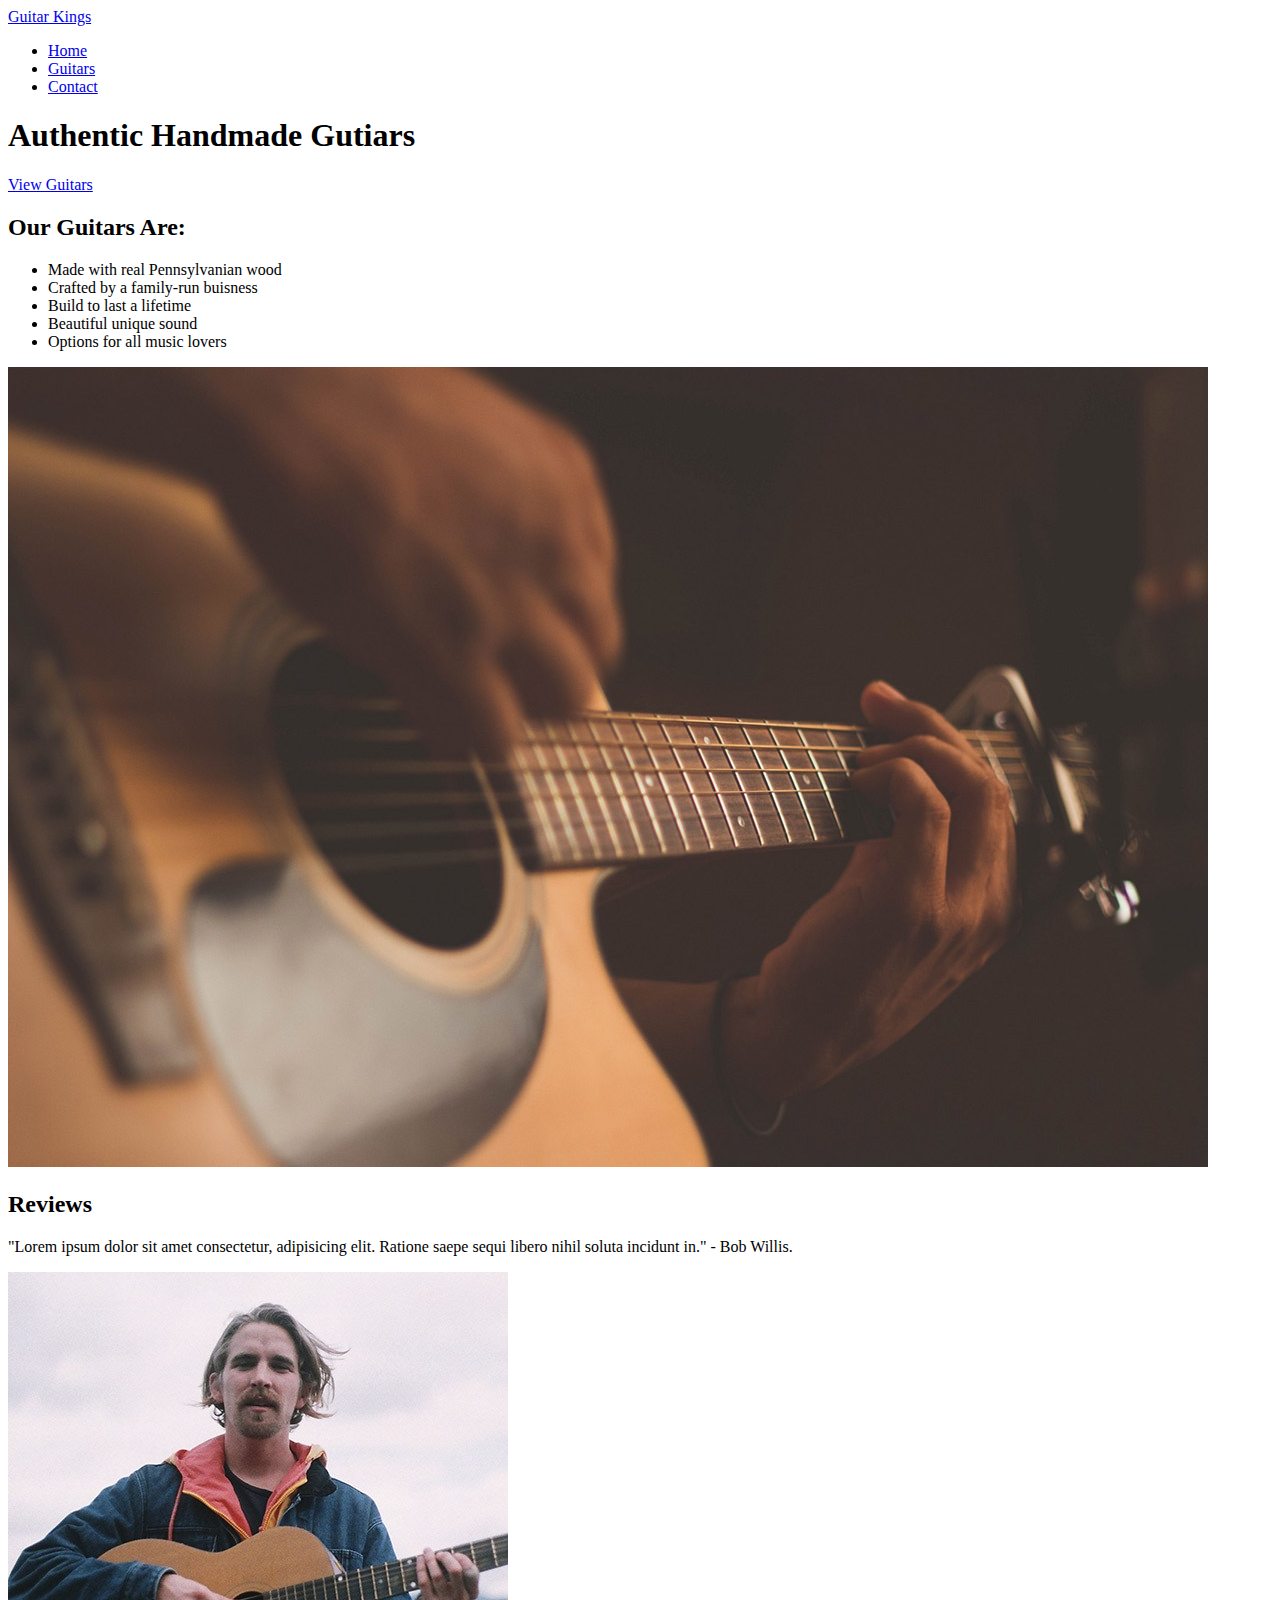
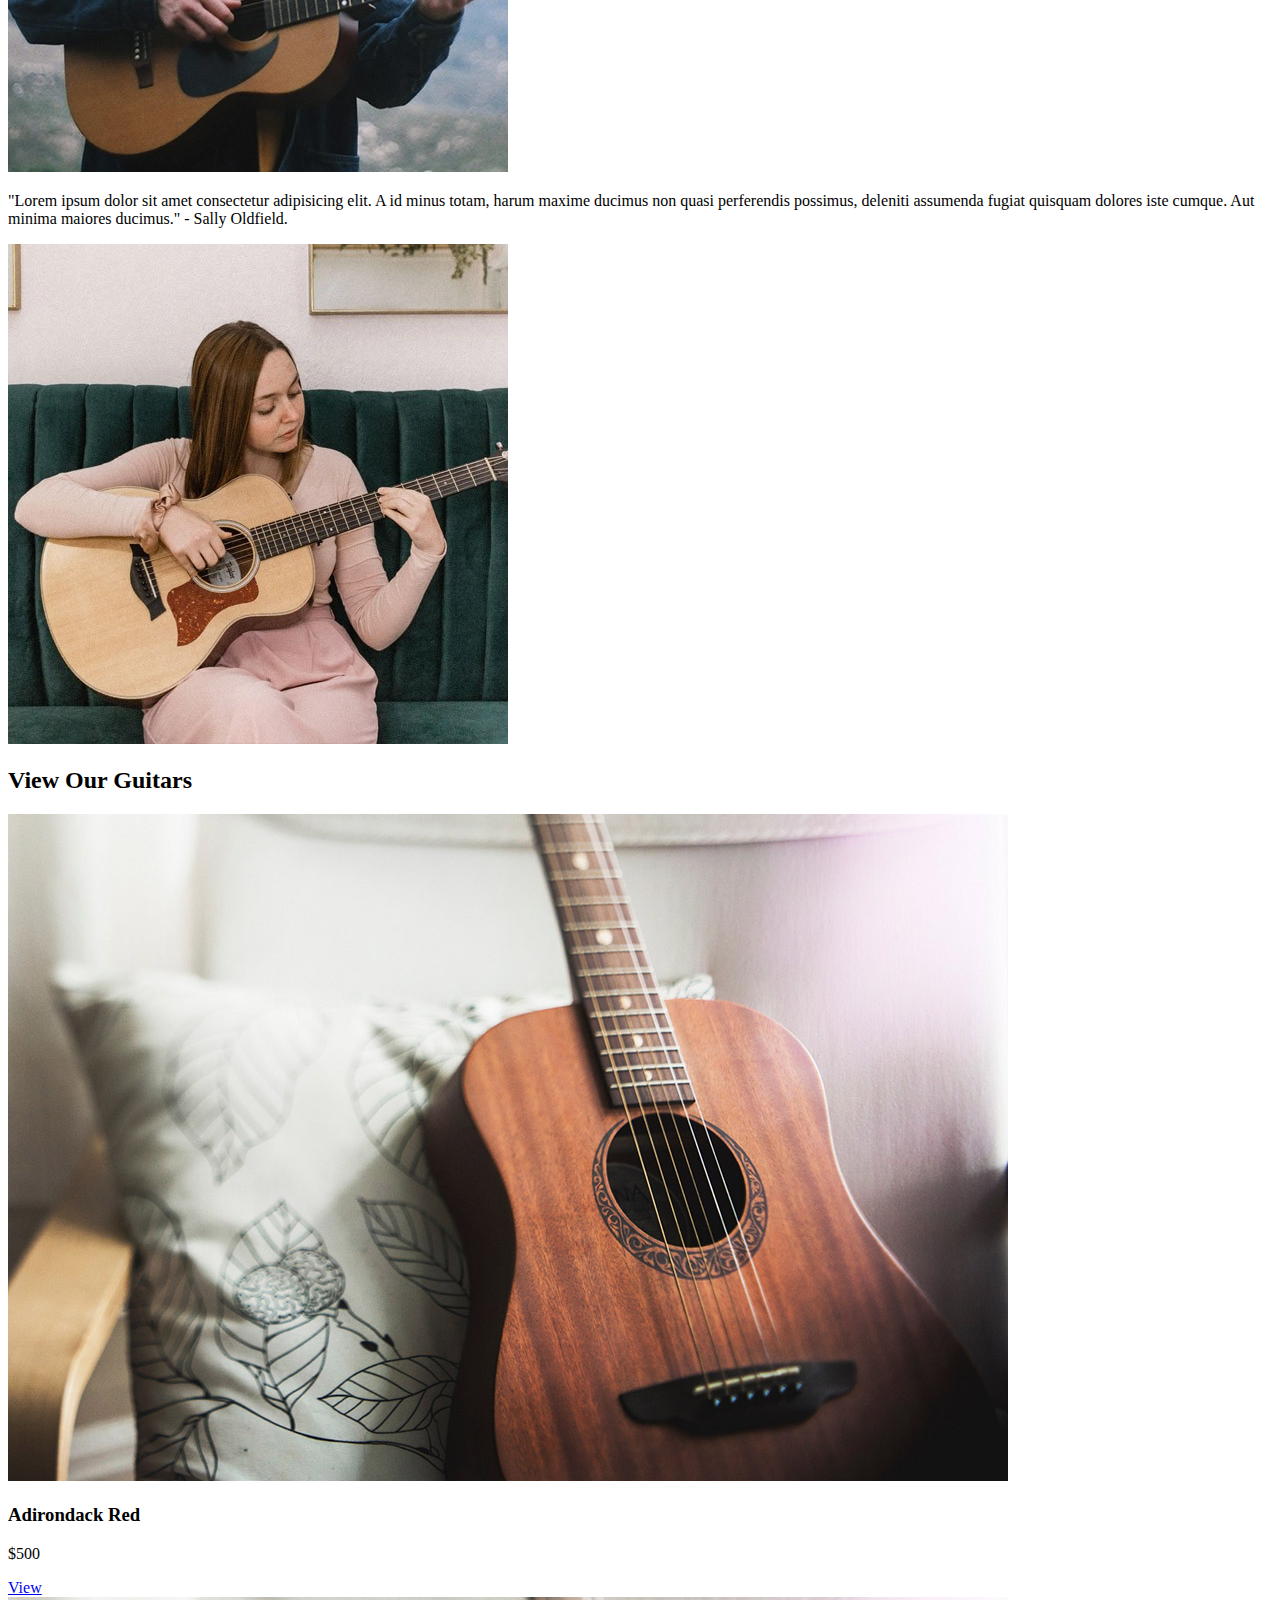
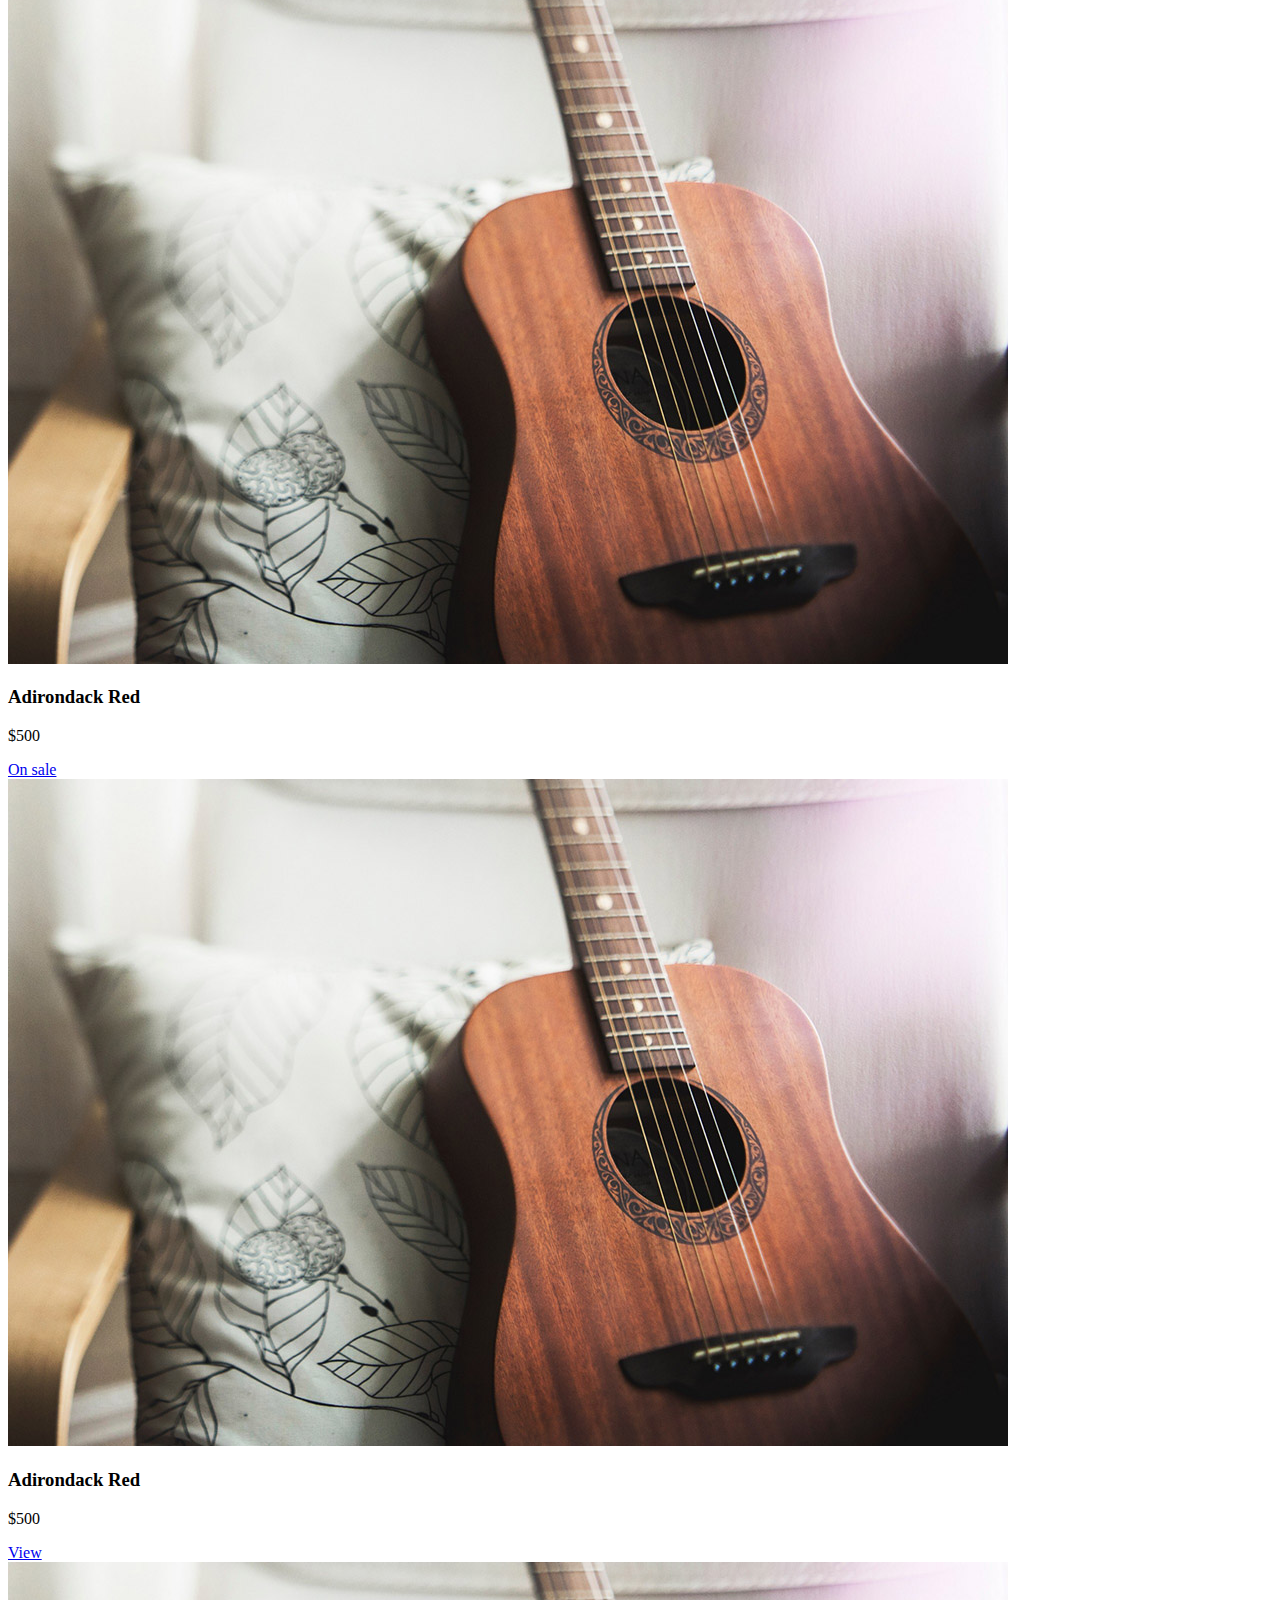
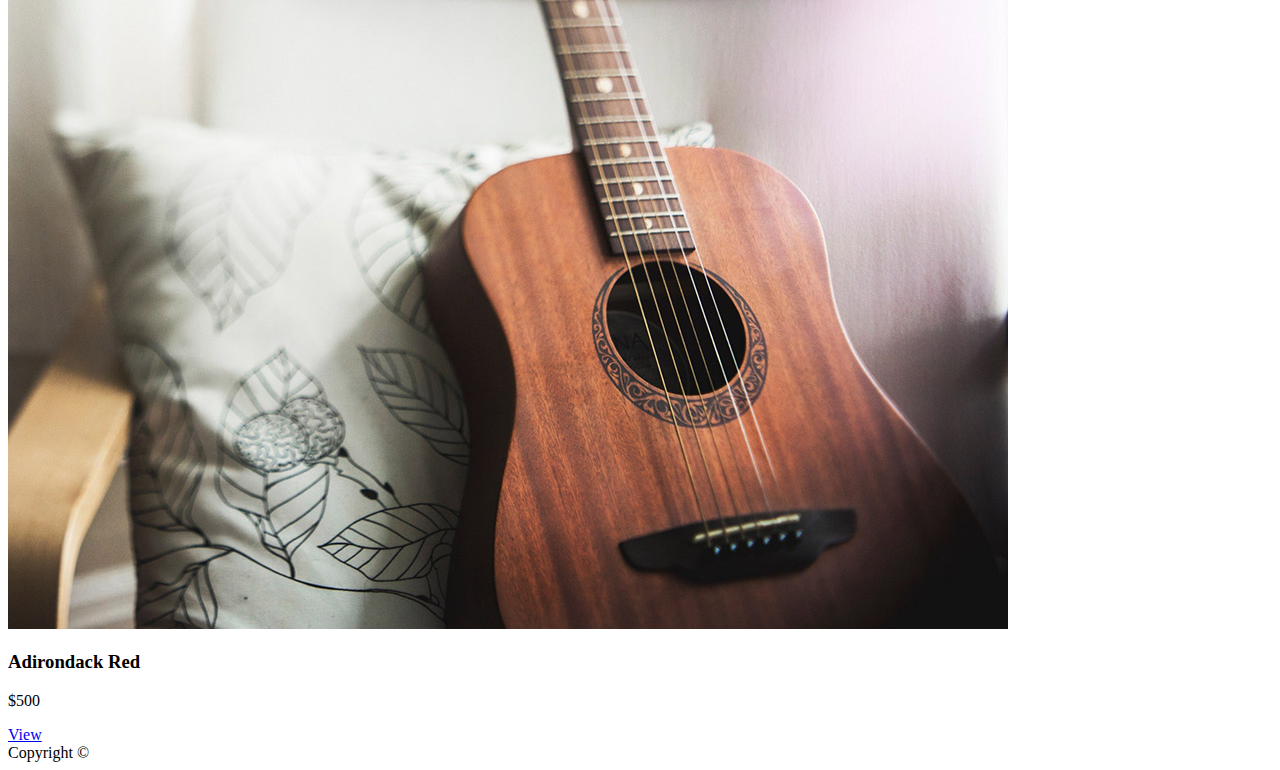
==== index.html @ 395c8d75 "html + images + pages" ====
<!DOCTYPE html>
<html lang="en">
<head>
    <title>Guitar Kings - Home</title>
    <meta charset="UTF-8" />
    <meta name="description" content="This is a page showcasing authentic guitars">
    <meta name="viewport" content="width=device-width, initial-scale=1.0">
    <link href="styles.css" rel="stylesheet">
</head>
<body>
    <header>
        <a href="index.html">Guitar Kings</a>
        <nav>
            <ul>
                <li><a href="index.html">Home</a></li>
                <li><a href="guitars.html">Guitars</a></li>
                <li><a href="contact.html">Contact</a></li>
            </ul>
        </nav> 
        <section>
            <h1>Authentic Handmade Gutiars</h1>
            <a href="guitars.html">View Guitars</a>
        </section>
    </header>
    <main>
        <section>
            <div>
                <h2>Our Guitars Are:</h2>
                <ul>
                    <li>Made with real Pennsylvanian wood</li>
                    <li>Crafted by a family-run buisness</li>
                    <li>Build to last a lifetime</li>
                    <li>Beautiful unique sound</li>
                    <li>Options for all music lovers</li>
                </ul>
            </div>
            <img src="images/home-info.jpg" alt="Hand strumming guitar">
        </section>
        <section>
            <h2>Reviews</h2>
            <div>
                <p>"Lorem ipsum dolor sit amet consectetur, adipisicing elit. Ratione saepe sequi libero nihil soluta incidunt in." - Bob Willis.</p>
                <img src="images/review-bio.jpg" alt="Profile picture of Bob Willis"/>
            </div>
            <div>
                <p>"Lorem ipsum dolor sit amet consectetur adipisicing elit. A id minus totam, harum maxime ducimus non quasi perferendis possimus, deleniti assumenda fugiat quisquam dolores iste cumque. Aut minima maiores ducimus." - Sally Oldfield.</p>
                <img src="images/review-bio2.jpg" alt="Profile picture of Sally Oldfield"/>
            </div>
        </section>
        <section>
            <h2>View Our Guitars</h2>
            <div>
                <img src="images/product.jpg" alt="Adriondack Red" />
                <h3>Adirondack Red</h3>
                <p>$500</p>
                <a href="products/adirondack-red.html">View</a>
            </div>
            <div>
                <img src="images/product.jpg" alt="Adriondack Red" />
                <h3>Adirondack Red</h3>
                <p>$500</p>
                <a href="products/adirondack-red.html">On sale</a>
            </div>
            <div>
                <img src="images/product.jpg" alt="Adriondack Red" />
                <h3>Adirondack Red</h3>
                <p>$500</p>
                <a href="products/adirondack-red.html">View</a>
            </div>
            <div>
                <img src="images/product.jpg" alt="Adriondack Red" />
                <h3>Adirondack Red</h3>
                <p>$500</p>
                <a href="products/adirondack-red.html">View</a>
            </div>
        </section>
    </main>
    <footer>Copyright &copy;</footer>
</body>
</html>
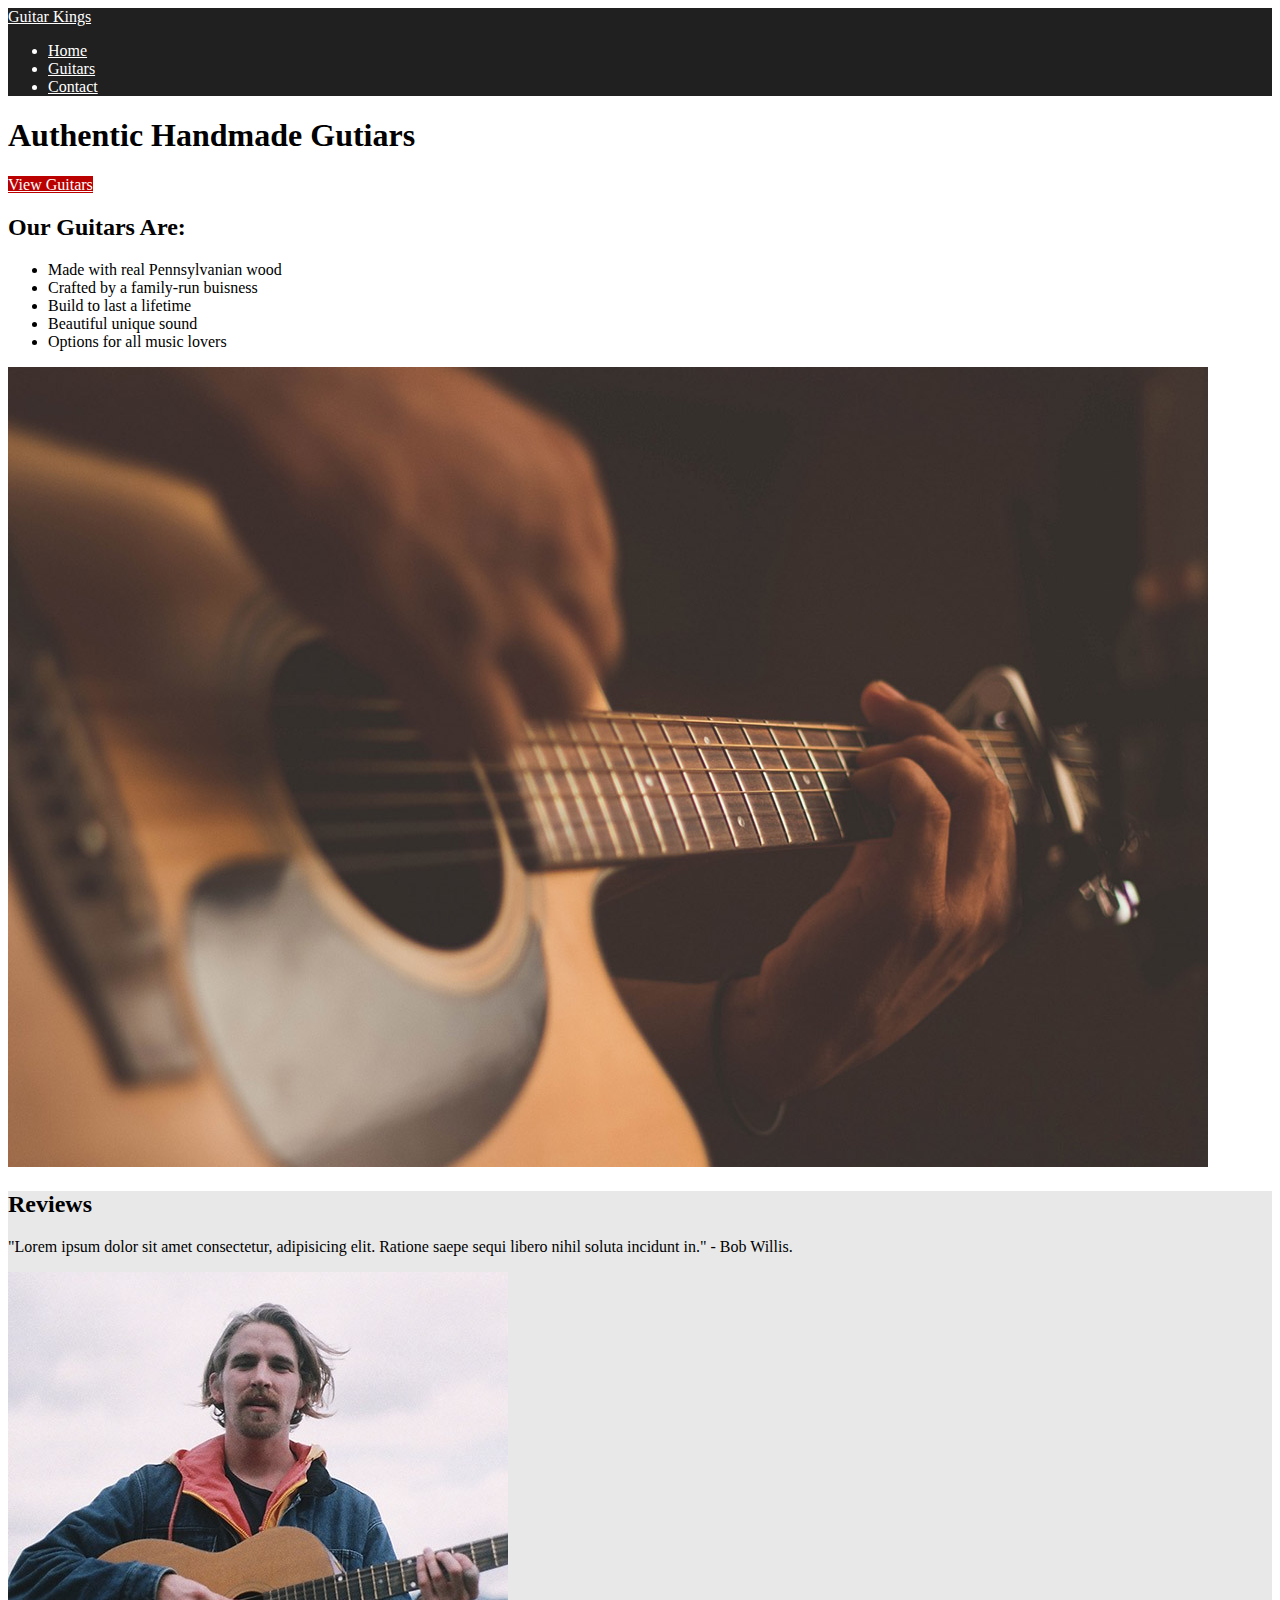
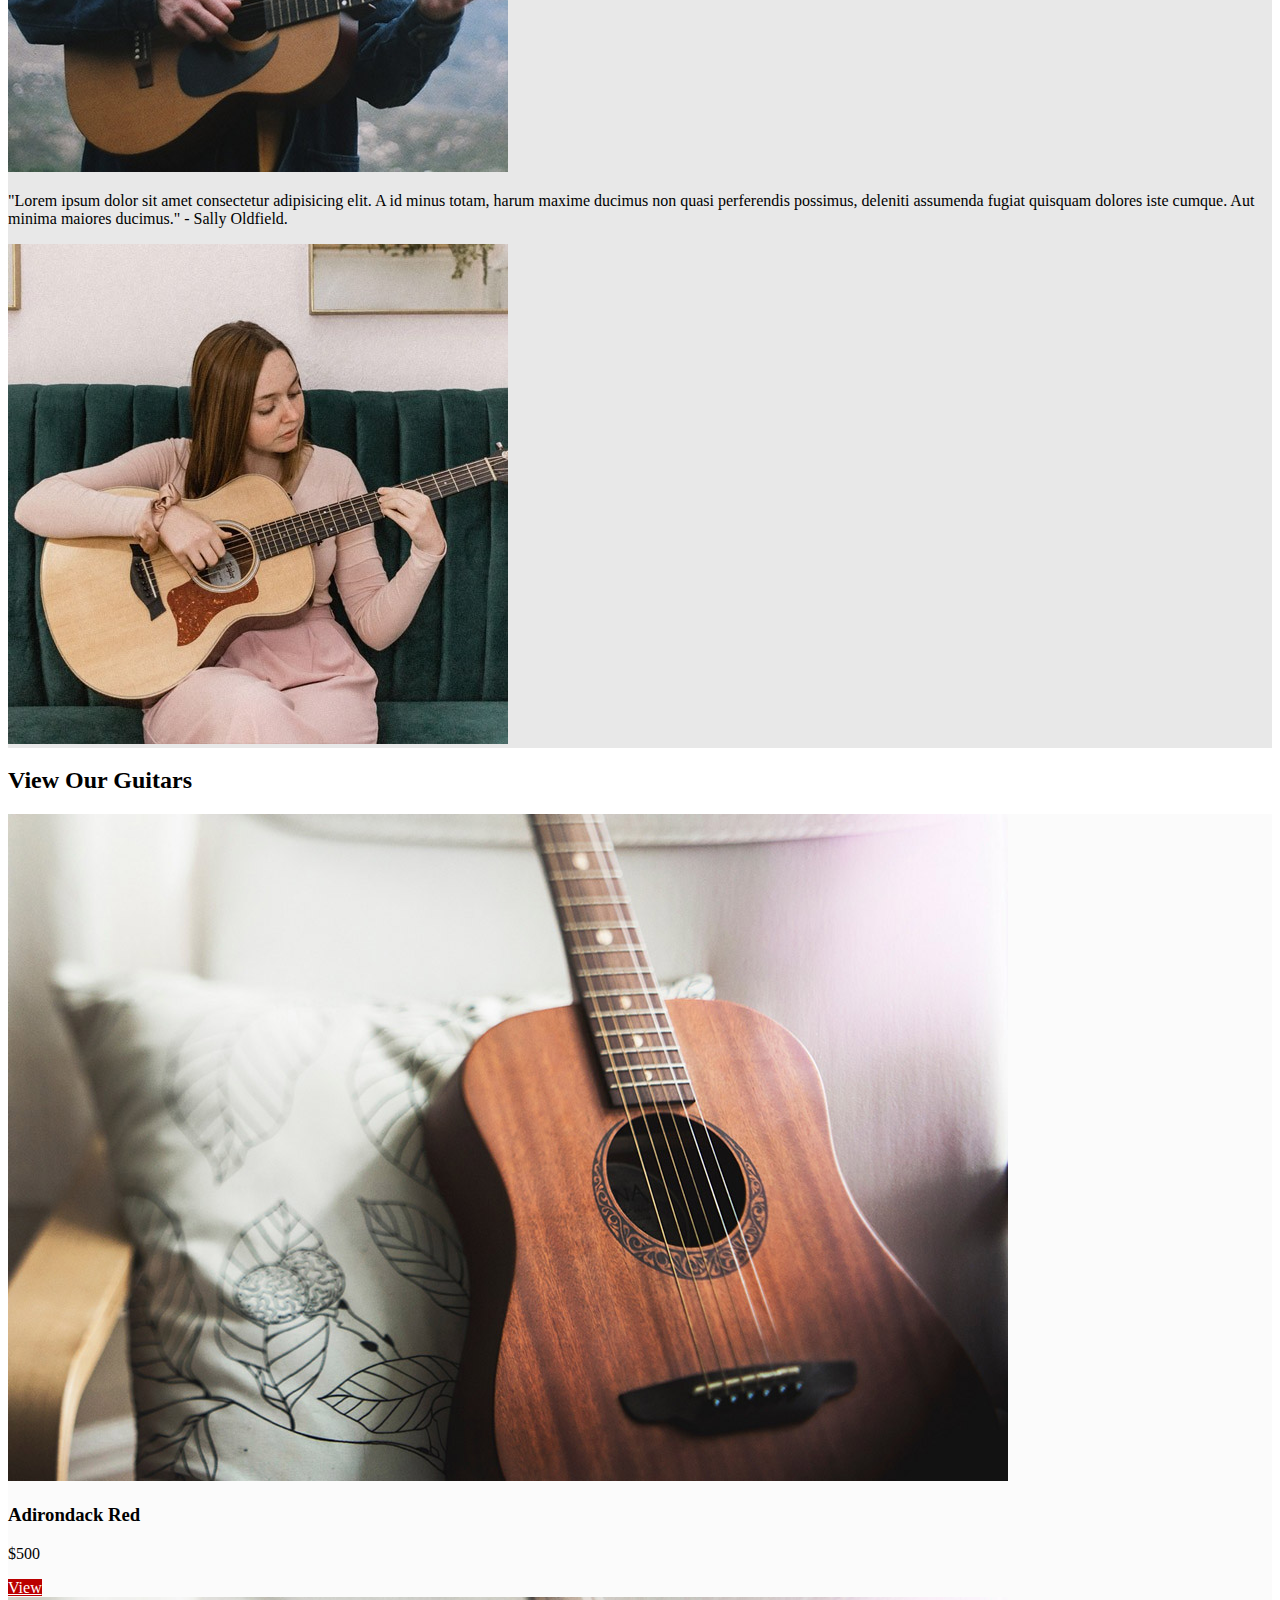
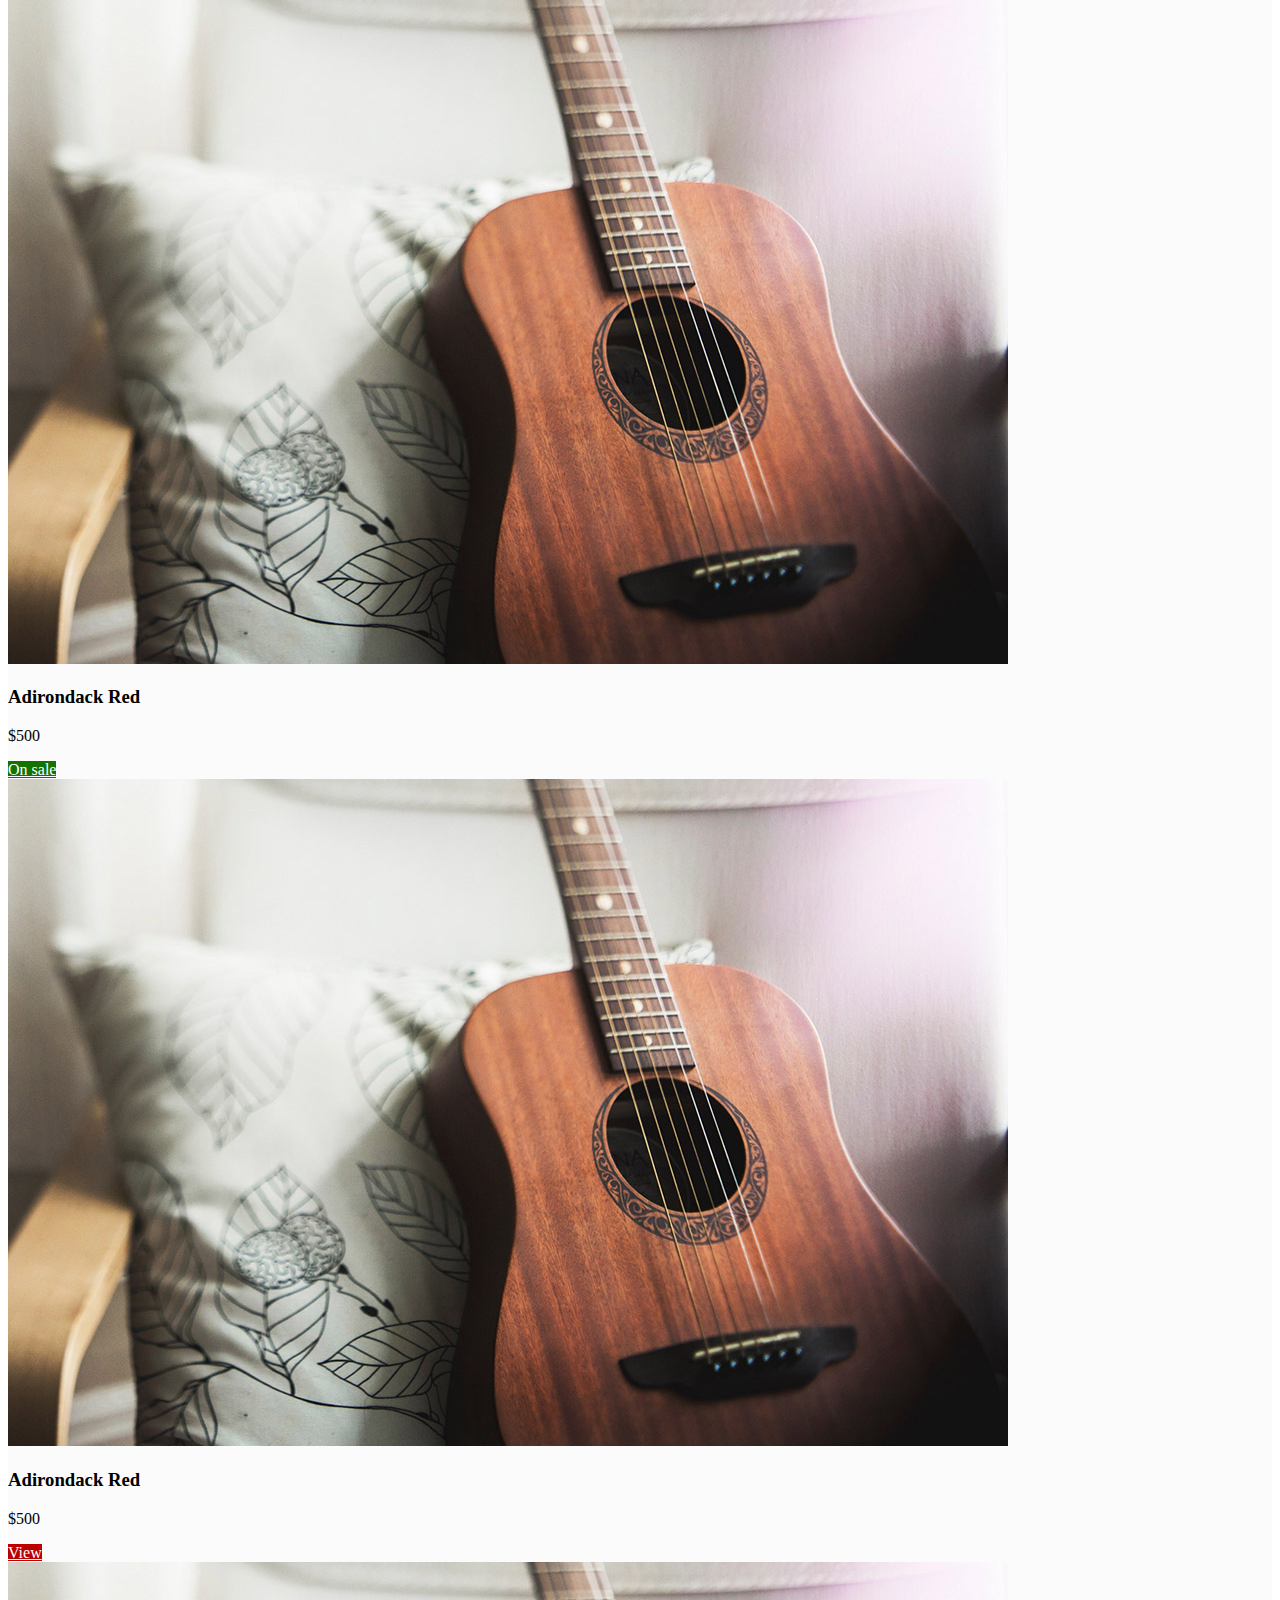
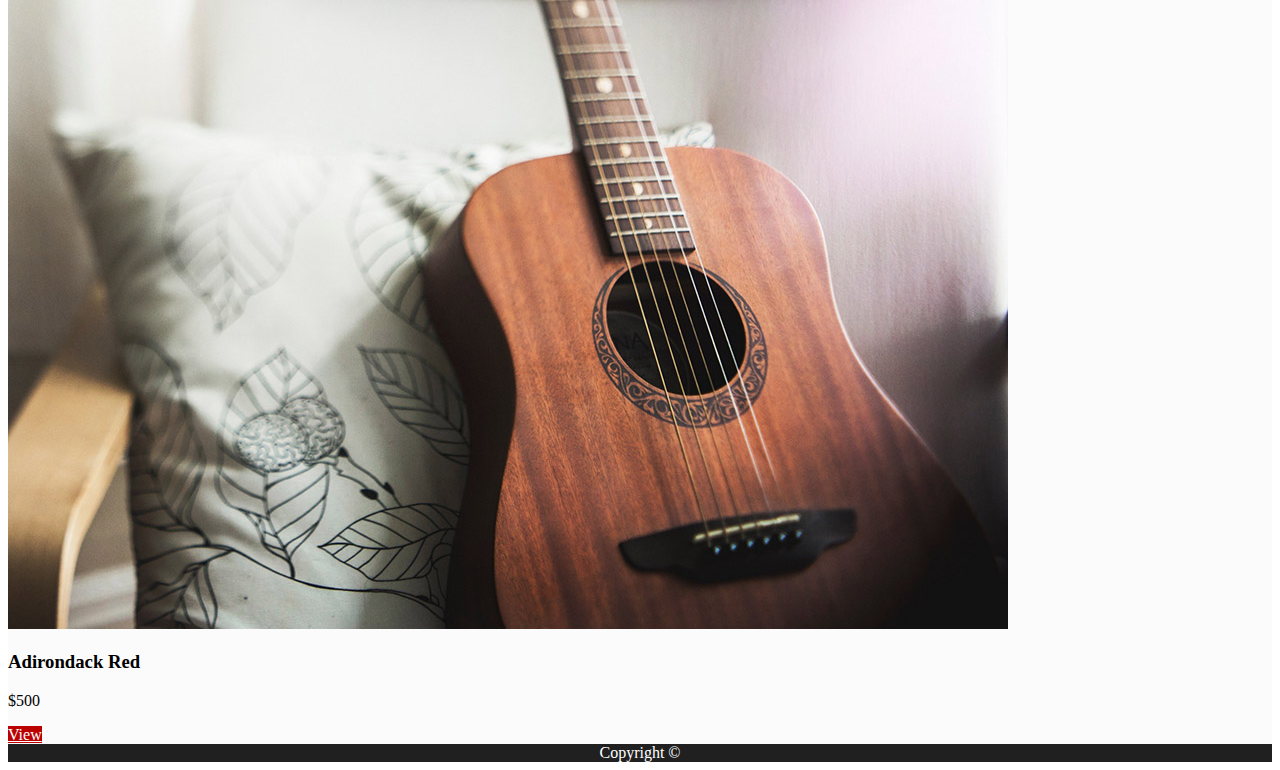
==== commit 35af4242: "css + hmtl update" ====
--- a/index.html
+++ b/index.html
@@ -5,7 +5,7 @@
     <meta charset="UTF-8" />
     <meta name="description" content="This is a page showcasing authentic guitars">
     <meta name="viewport" content="width=device-width, initial-scale=1.0">
-    <link href="styles.css" rel="stylesheet">
+    <link href="css/styles.css" rel="stylesheet">
 </head>
 <body>
     <header>
@@ -17,12 +17,13 @@
                 <li><a href="contact.html">Contact</a></li>
             </ul>
         </nav> 
+        
+    </header>
+    <main>
         <section>
             <h1>Authentic Handmade Gutiars</h1>
-            <a href="guitars.html">View Guitars</a>
+            <a href="guitars.html" class="cta">View Guitars</a>
         </section>
-    </header>
-    <main>
         <section>
             <div>
                 <h2>Our Guitars Are:</h2>
@@ -36,7 +37,7 @@
             </div>
             <img src="images/home-info.jpg" alt="Hand strumming guitar">
         </section>
-        <section>
+        <section class="reviews">
             <h2>Reviews</h2>
             <div>
                 <p>"Lorem ipsum dolor sit amet consectetur, adipisicing elit. Ratione saepe sequi libero nihil soluta incidunt in." - Bob Willis.</p>
@@ -47,31 +48,31 @@
                 <img src="images/review-bio2.jpg" alt="Profile picture of Sally Oldfield"/>
             </div>
         </section>
-        <section>
+        <section class="featured">
             <h2>View Our Guitars</h2>
-            <div>
+            <div class="featured--products">
                 <img src="images/product.jpg" alt="Adriondack Red" />
                 <h3>Adirondack Red</h3>
                 <p>$500</p>
-                <a href="products/adirondack-red.html">View</a>
+                <a href="products/adirondack-red.html" class="cta">View</a>
             </div>
-            <div>
+            <div class="featured--products">
                 <img src="images/product.jpg" alt="Adriondack Red" />
                 <h3>Adirondack Red</h3>
                 <p>$500</p>
-                <a href="products/adirondack-red.html">On sale</a>
+                <a href="products/adirondack-red.html" class="cta cta-sale">On sale</a>
             </div>
-            <div>
+            <div class="featured--products">
                 <img src="images/product.jpg" alt="Adriondack Red" />
                 <h3>Adirondack Red</h3>
                 <p>$500</p>
-                <a href="products/adirondack-red.html">View</a>
+                <a href="products/adirondack-red.html" class="cta">View</a>
             </div>
-            <div>
+            <div class="featured--products">
                 <img src="images/product.jpg" alt="Adriondack Red" />
                 <h3>Adirondack Red</h3>
                 <p>$500</p>
-                <a href="products/adirondack-red.html">View</a>
+                <a href="products/adirondack-red.html" class="cta">View</a>
             </div>
         </section>
     </main>
--- a/css/styles.css
+++ b/css/styles.css
@@ -0,0 +1,30 @@
+header,
+footer {
+  background-color: #202020;
+  color: #fff;
+}
+
+header a {
+  color: #ffffff;
+}
+
+.cta {
+  background-color: #bb0000;
+  color: #ffffff;
+}
+
+.reviews {
+  background-color: #e8e8e8;
+}
+
+.featured--products {
+  background-color: #fbfbfb;
+}
+
+.cta-sale {
+  background-color: #127300;
+}
+
+footer {
+  text-align: center;
+}
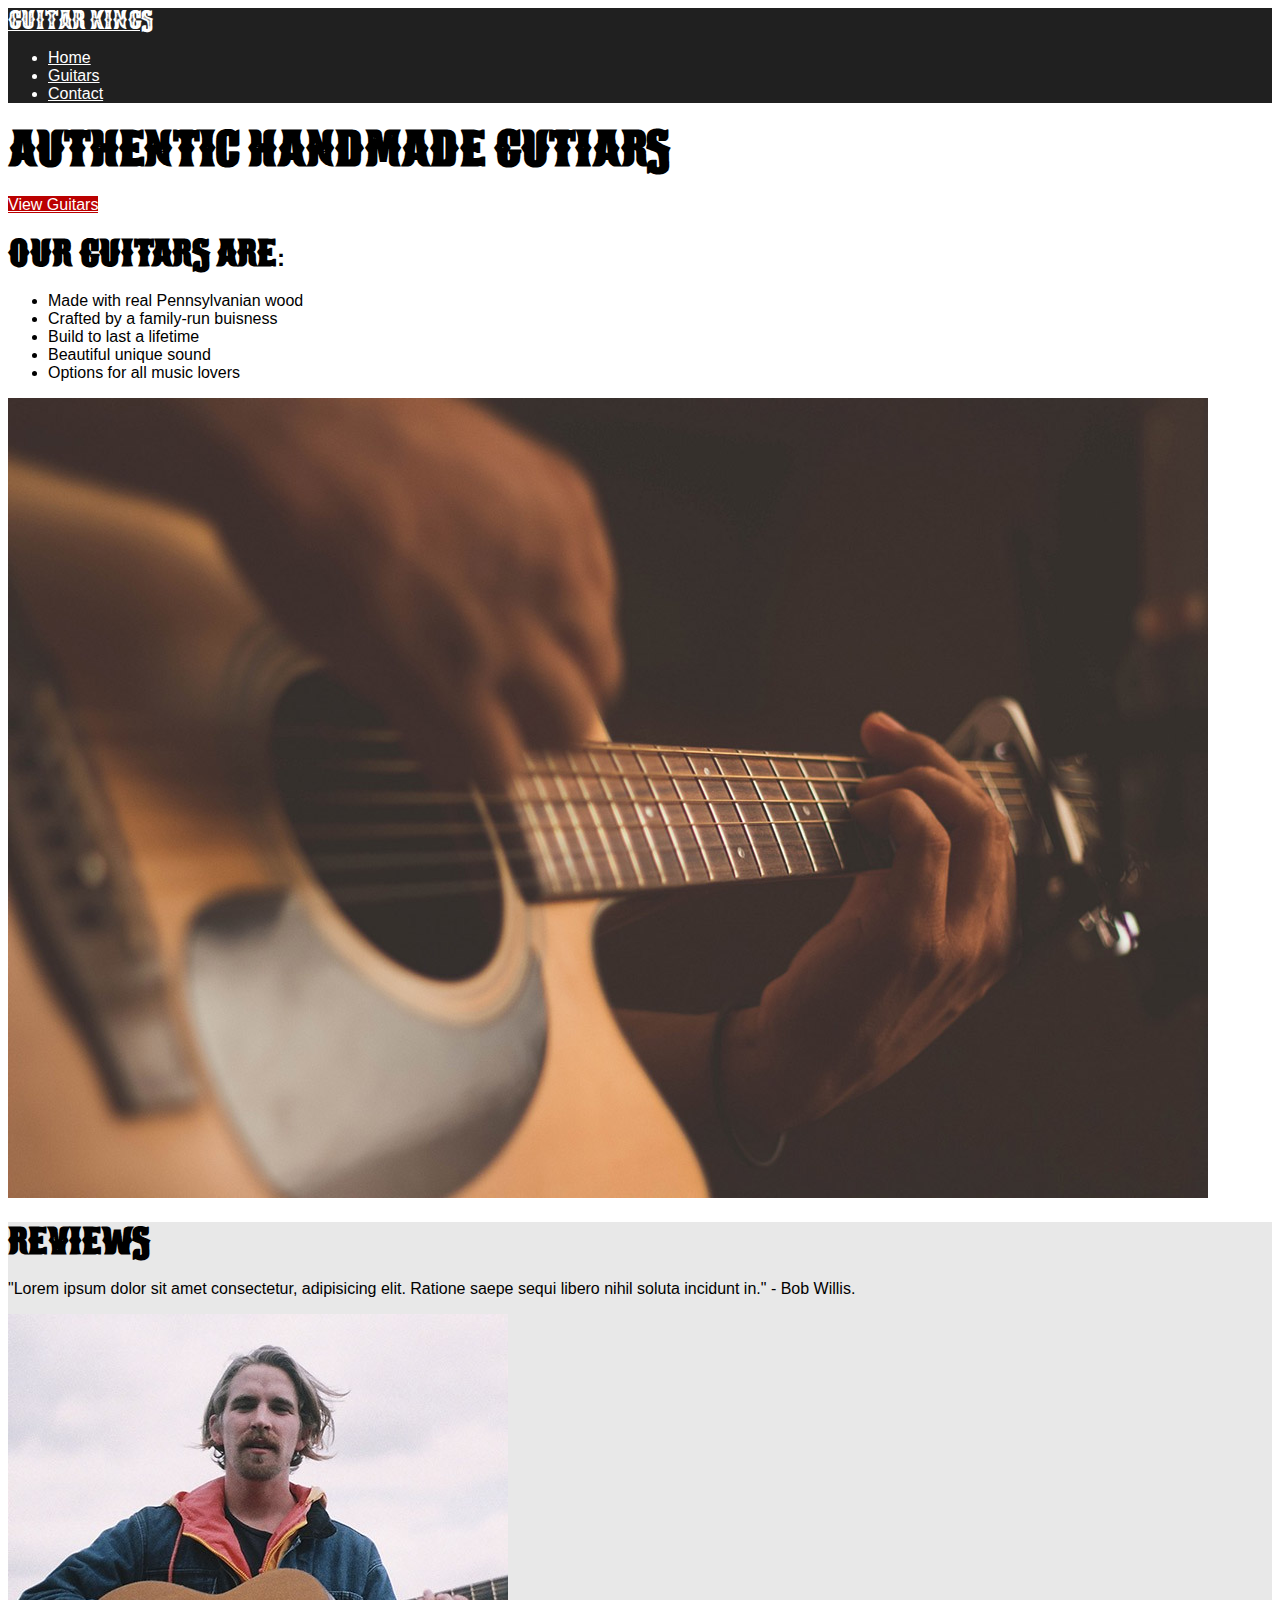
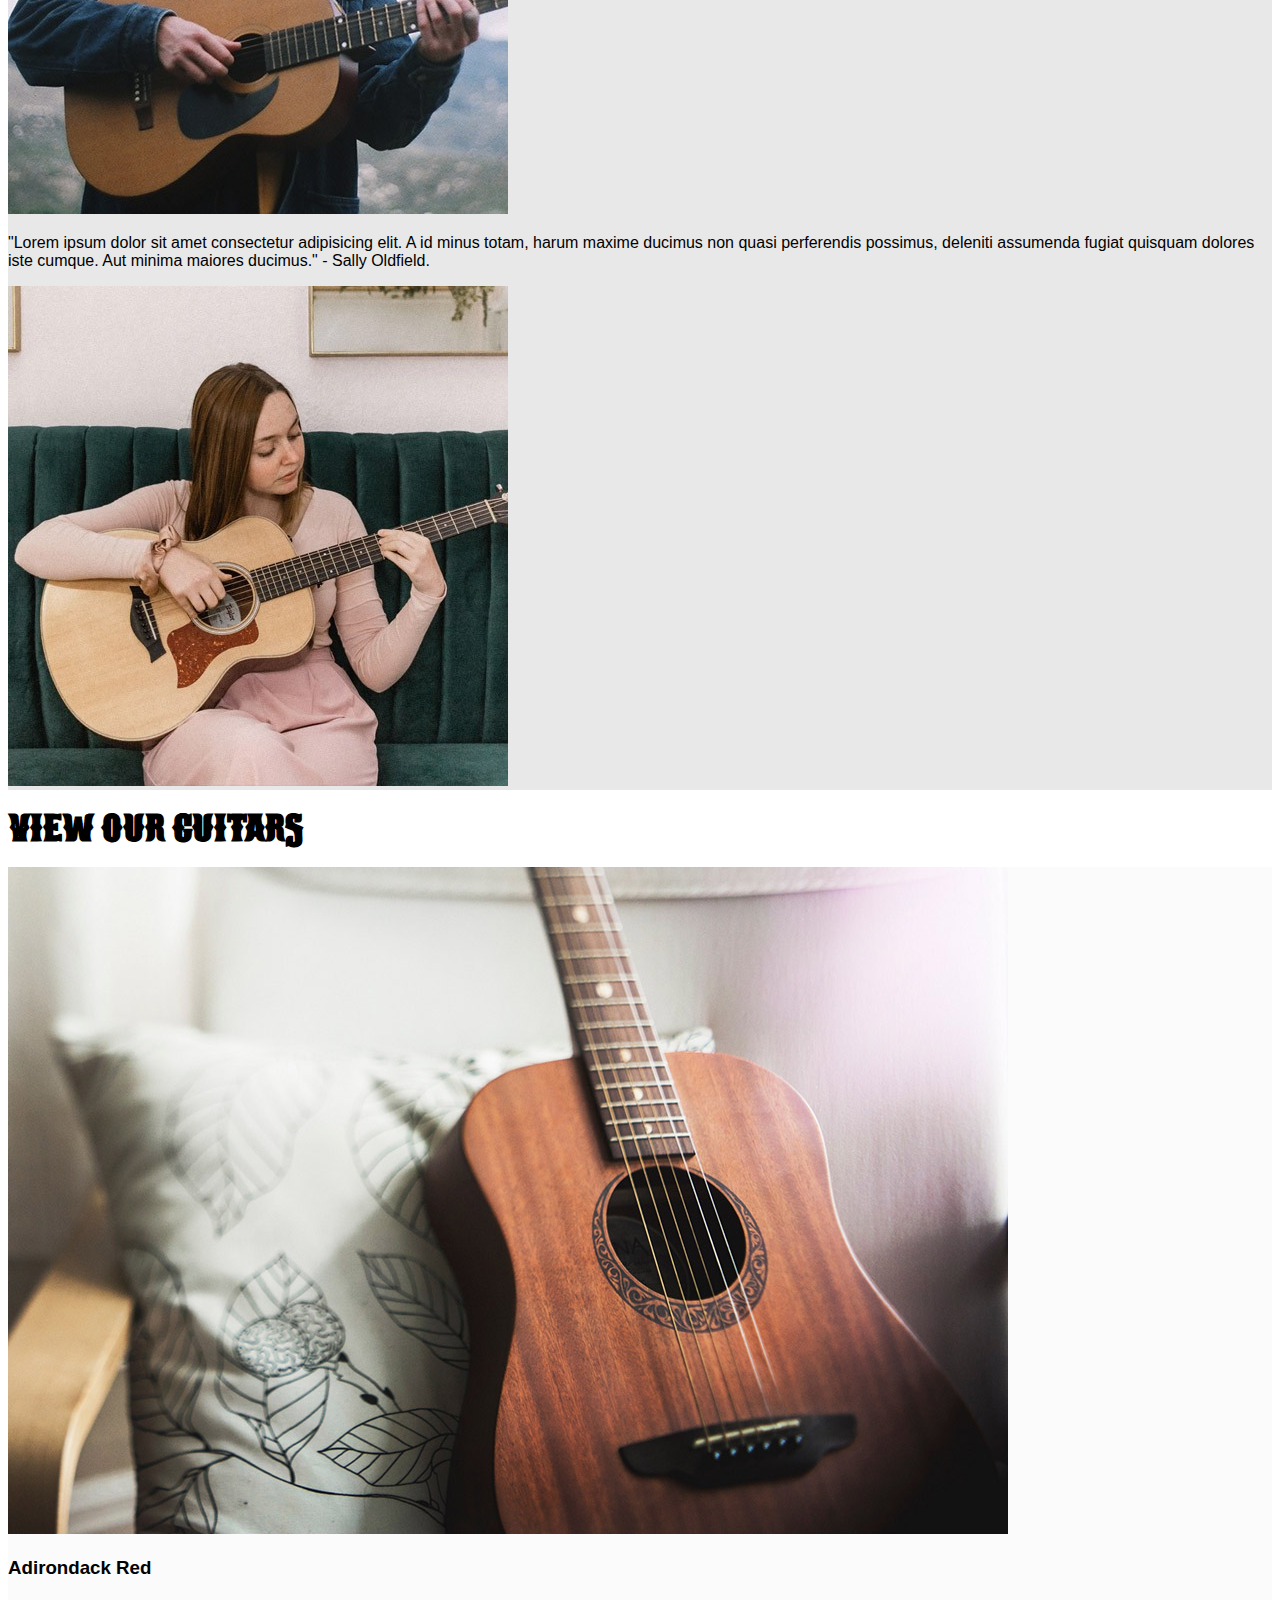
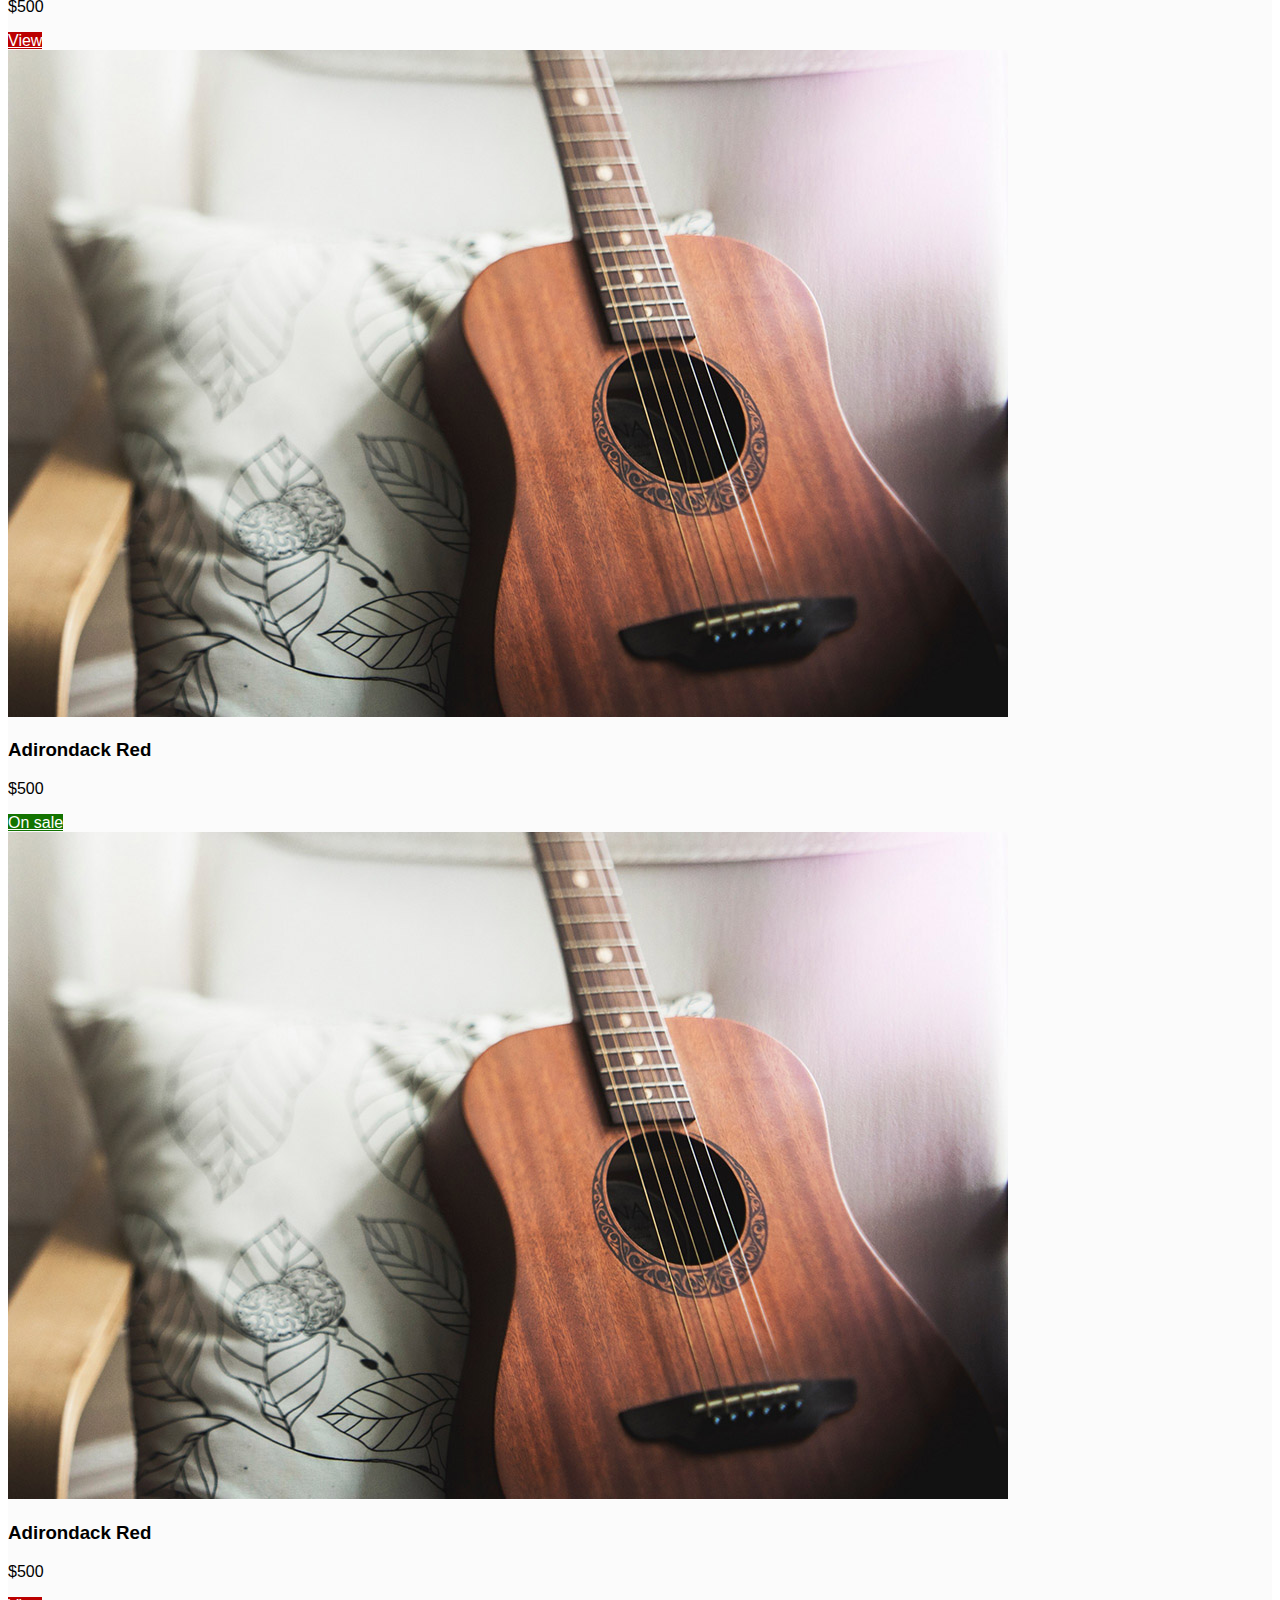
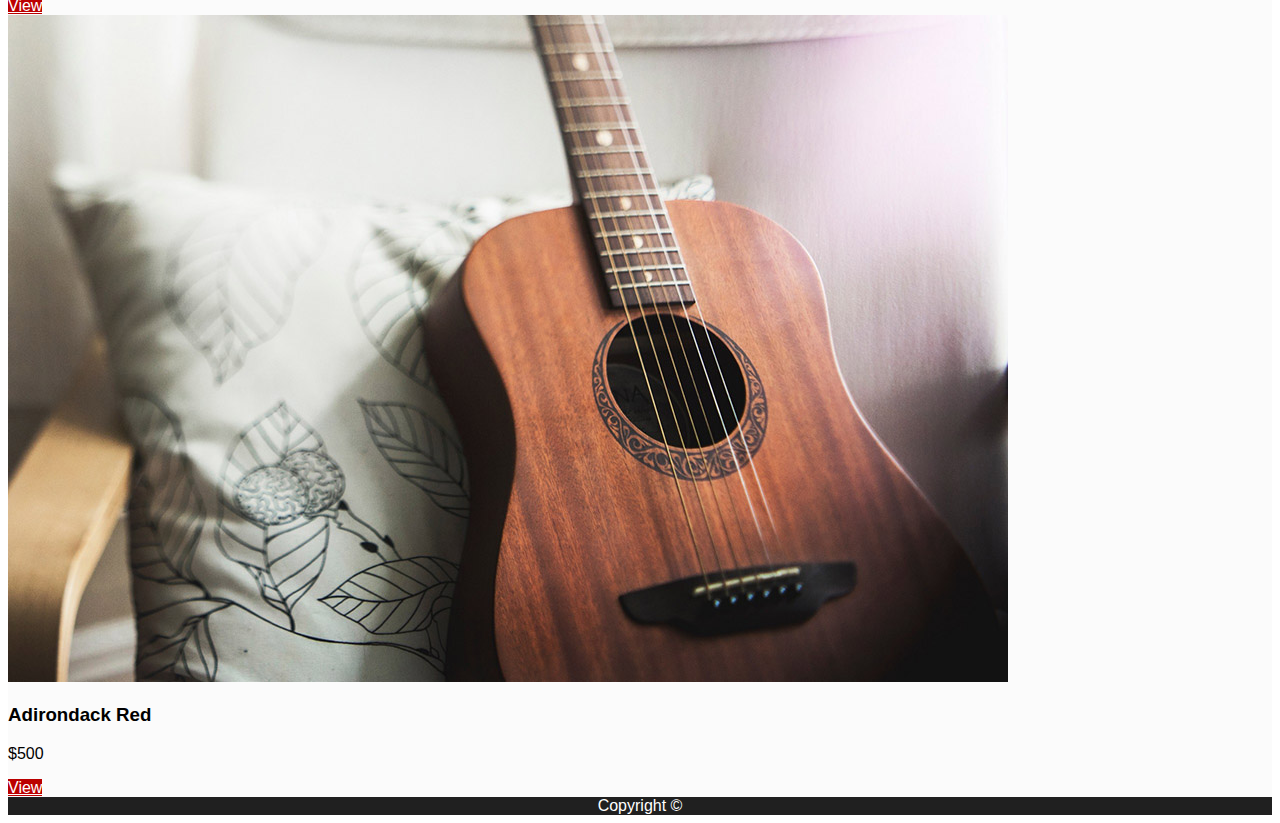
==== commit b3c96149: "Added from lesson 1.4" ====
--- a/index.html
+++ b/index.html
@@ -9,7 +9,7 @@
 </head>
 <body>
     <header>
-        <a href="index.html">Guitar Kings</a>
+        <a href="index.html" class="logo">Guitar Kings</a>
         <nav>
             <ul>
                 <li><a href="index.html">Home</a></li>
--- a/css/styles.css
+++ b/css/styles.css
@@ -1,3 +1,23 @@
+@font-face {
+  font-family: "Boots And Spurs";
+  src: url("../fonts/BootsAndSpurs.ttf") format("truetype");
+}
+
+body {
+  font-family: "Roboto", Verdana, Geneva, Tahoma, sans-serif;
+}
+
+h1,
+h2,
+.logo {
+  font-family: "Boots And Spurs", "Segoe UI", Tahoma, Geneva, Verdana,
+    sans-serif;
+}
+
+.product-list h2 {
+  font-family: "Roboto", Verdana, Geneva, Tahoma, sans-serif;
+}
+
 header,
 footer {
   background-color: #202020;
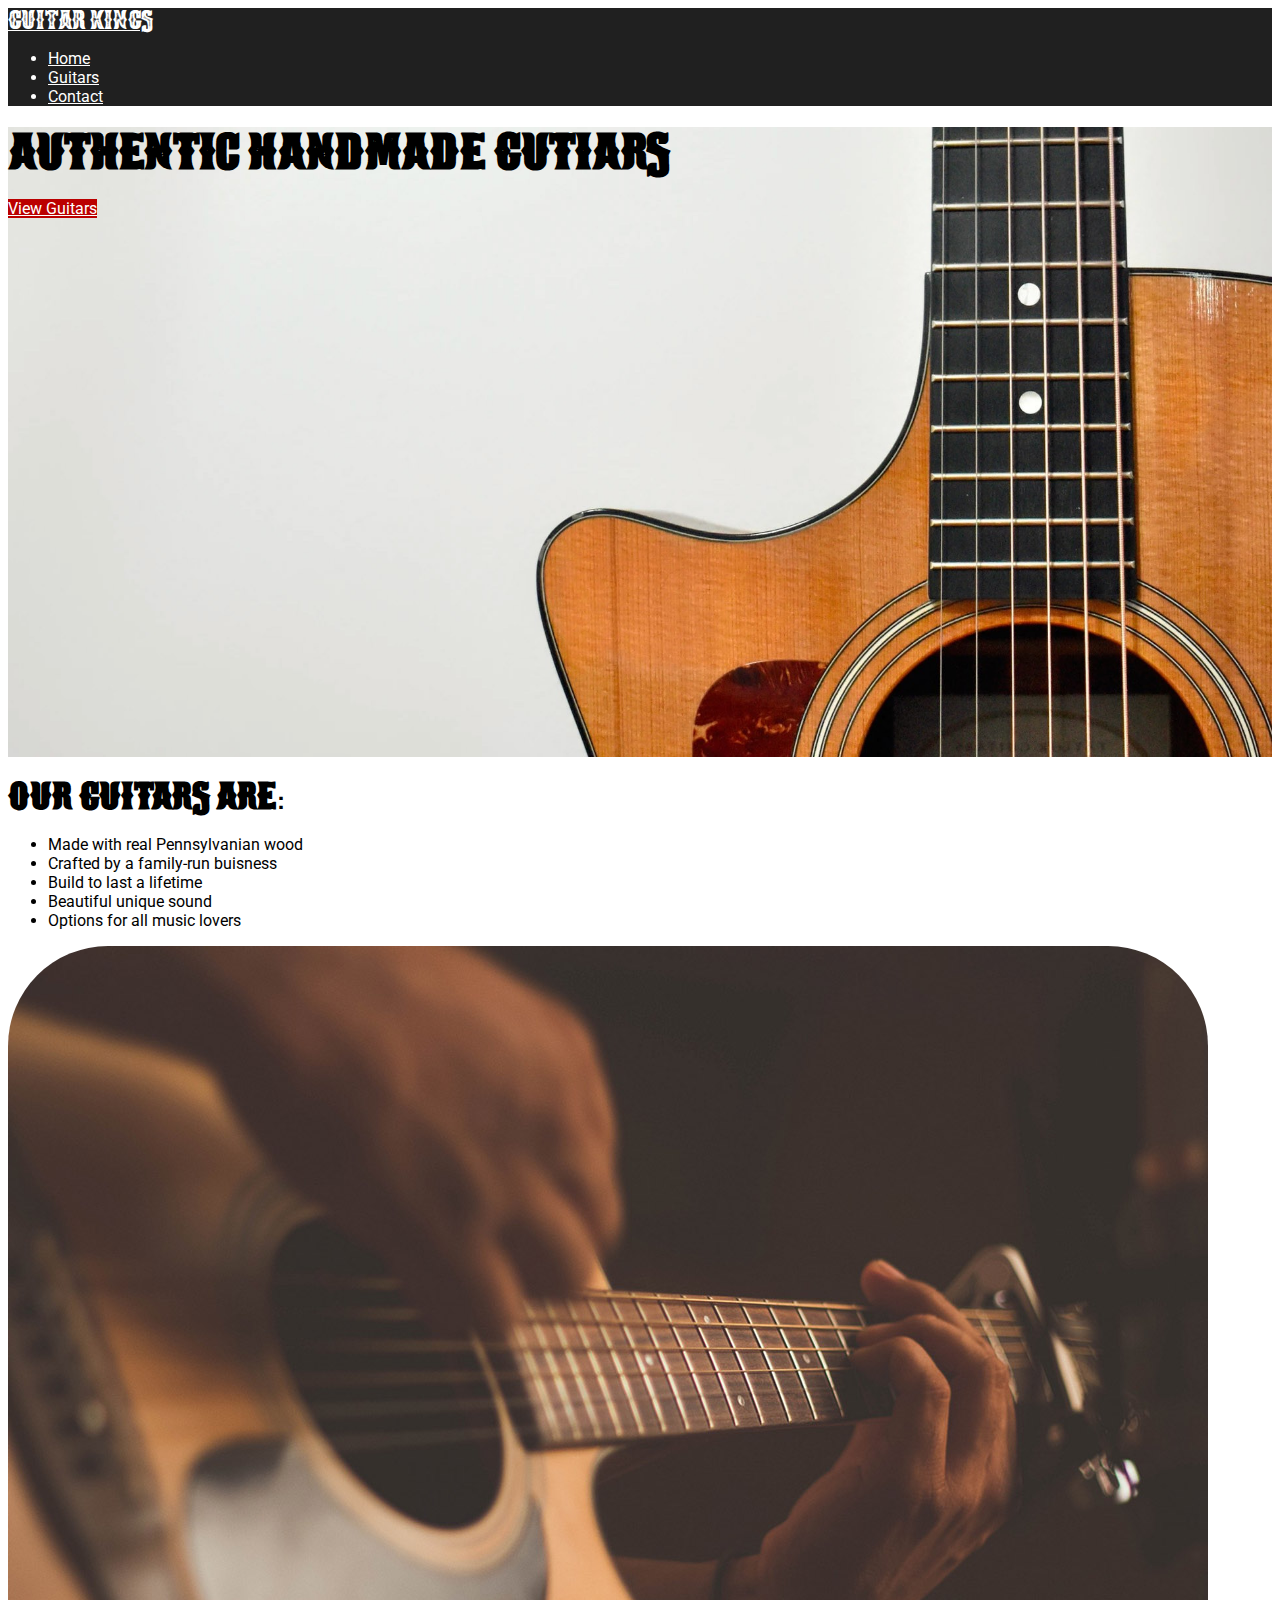
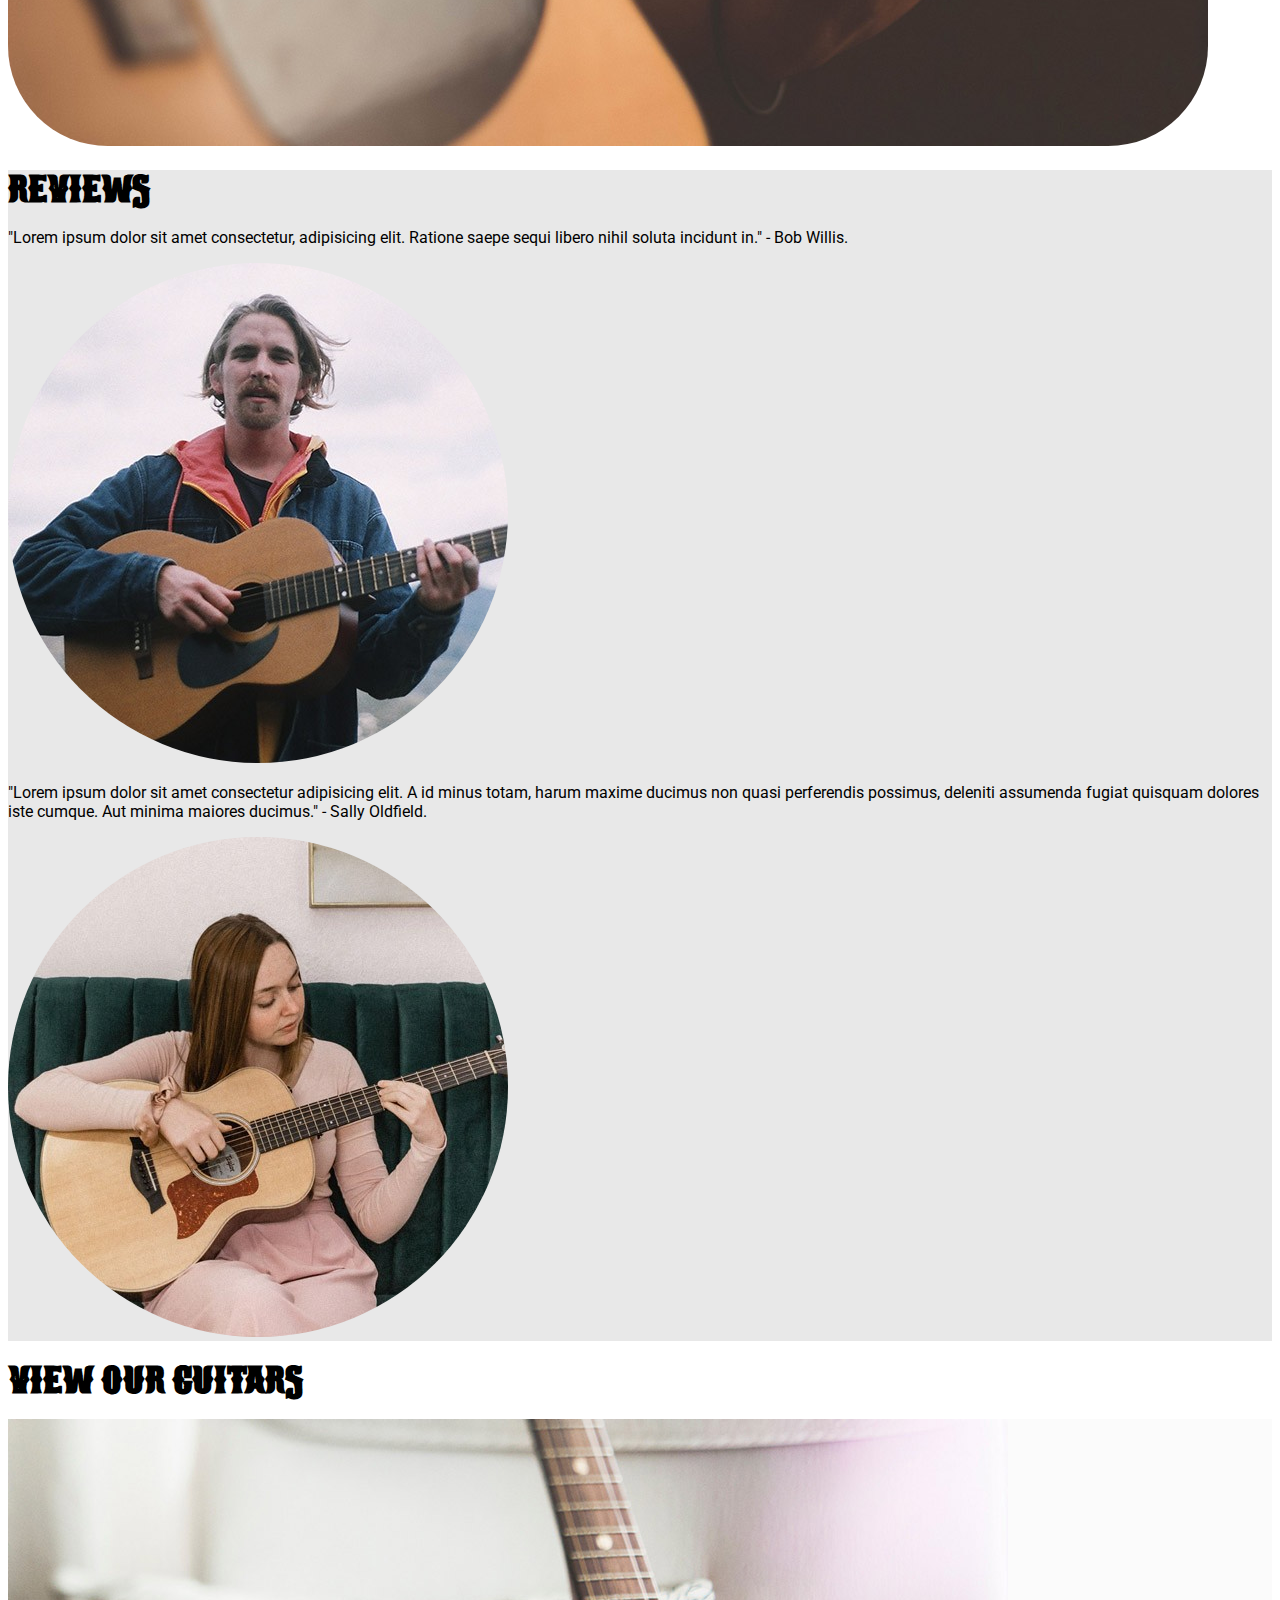
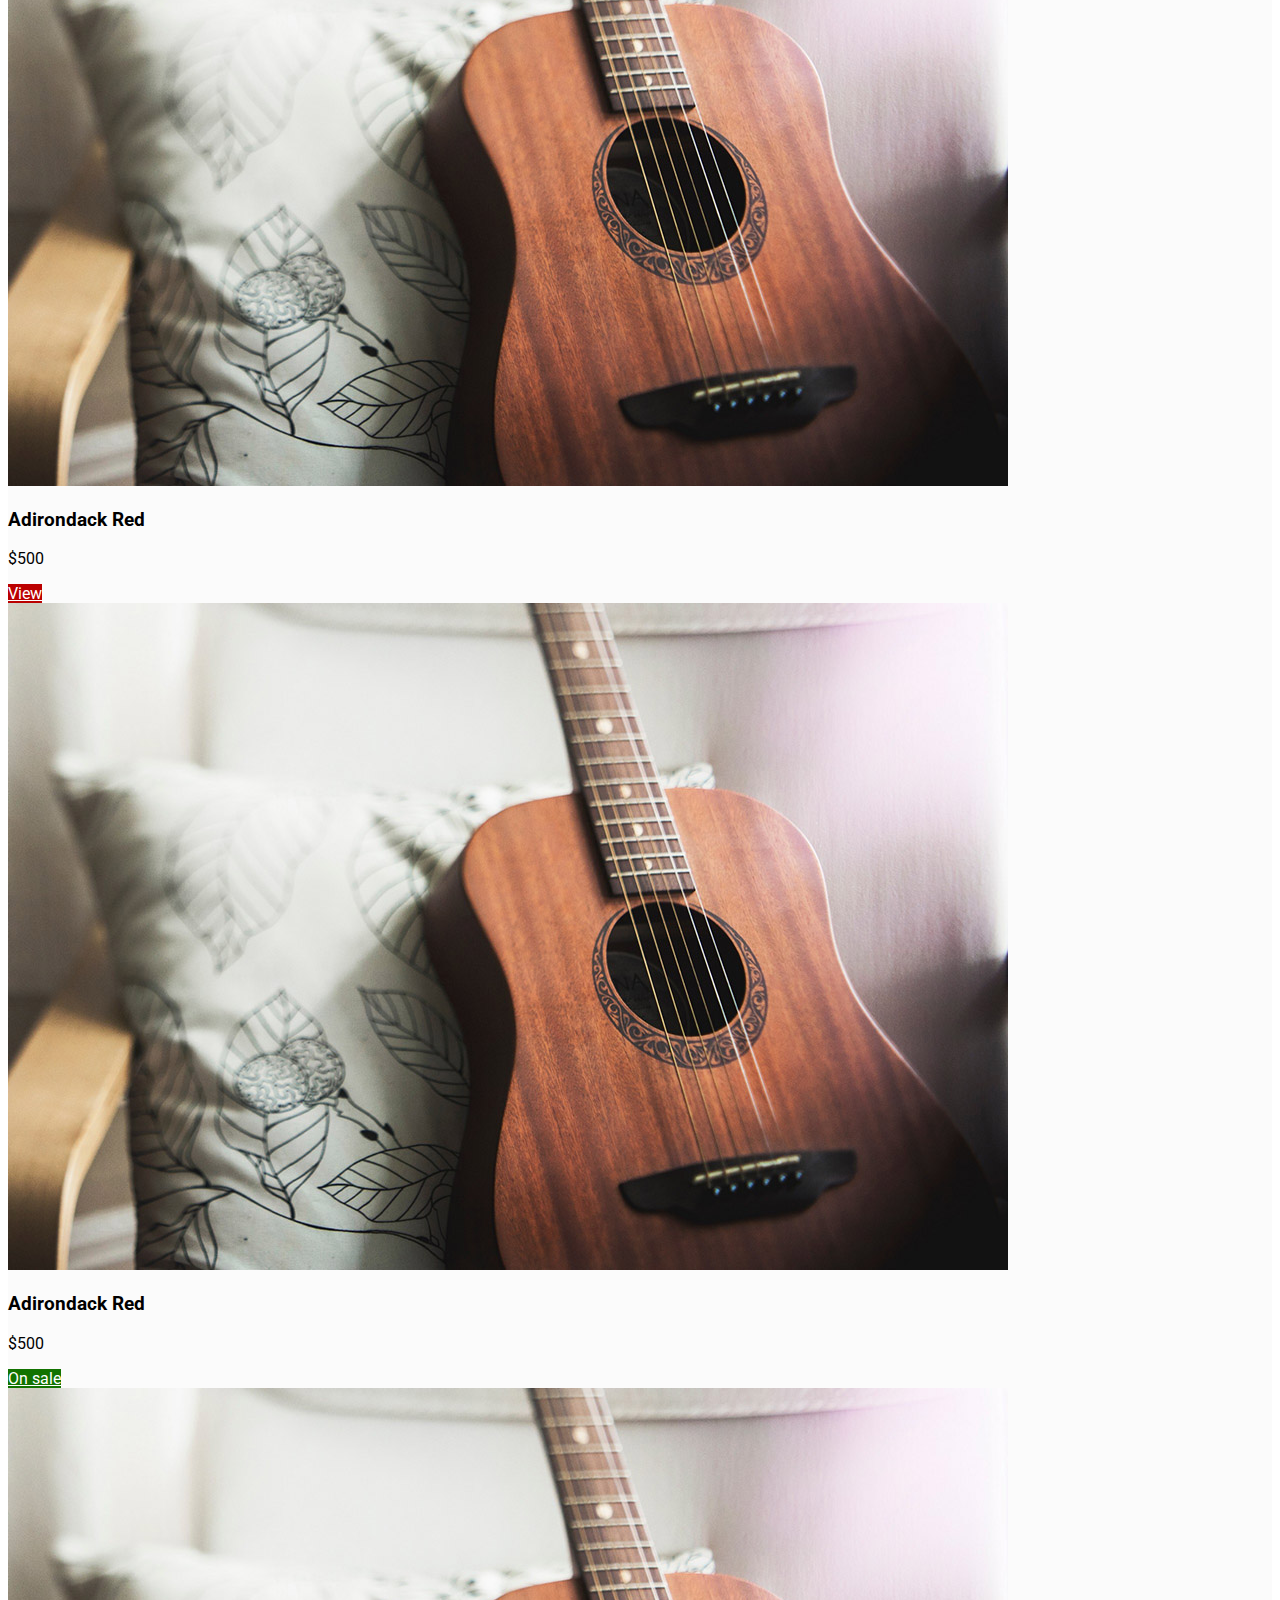
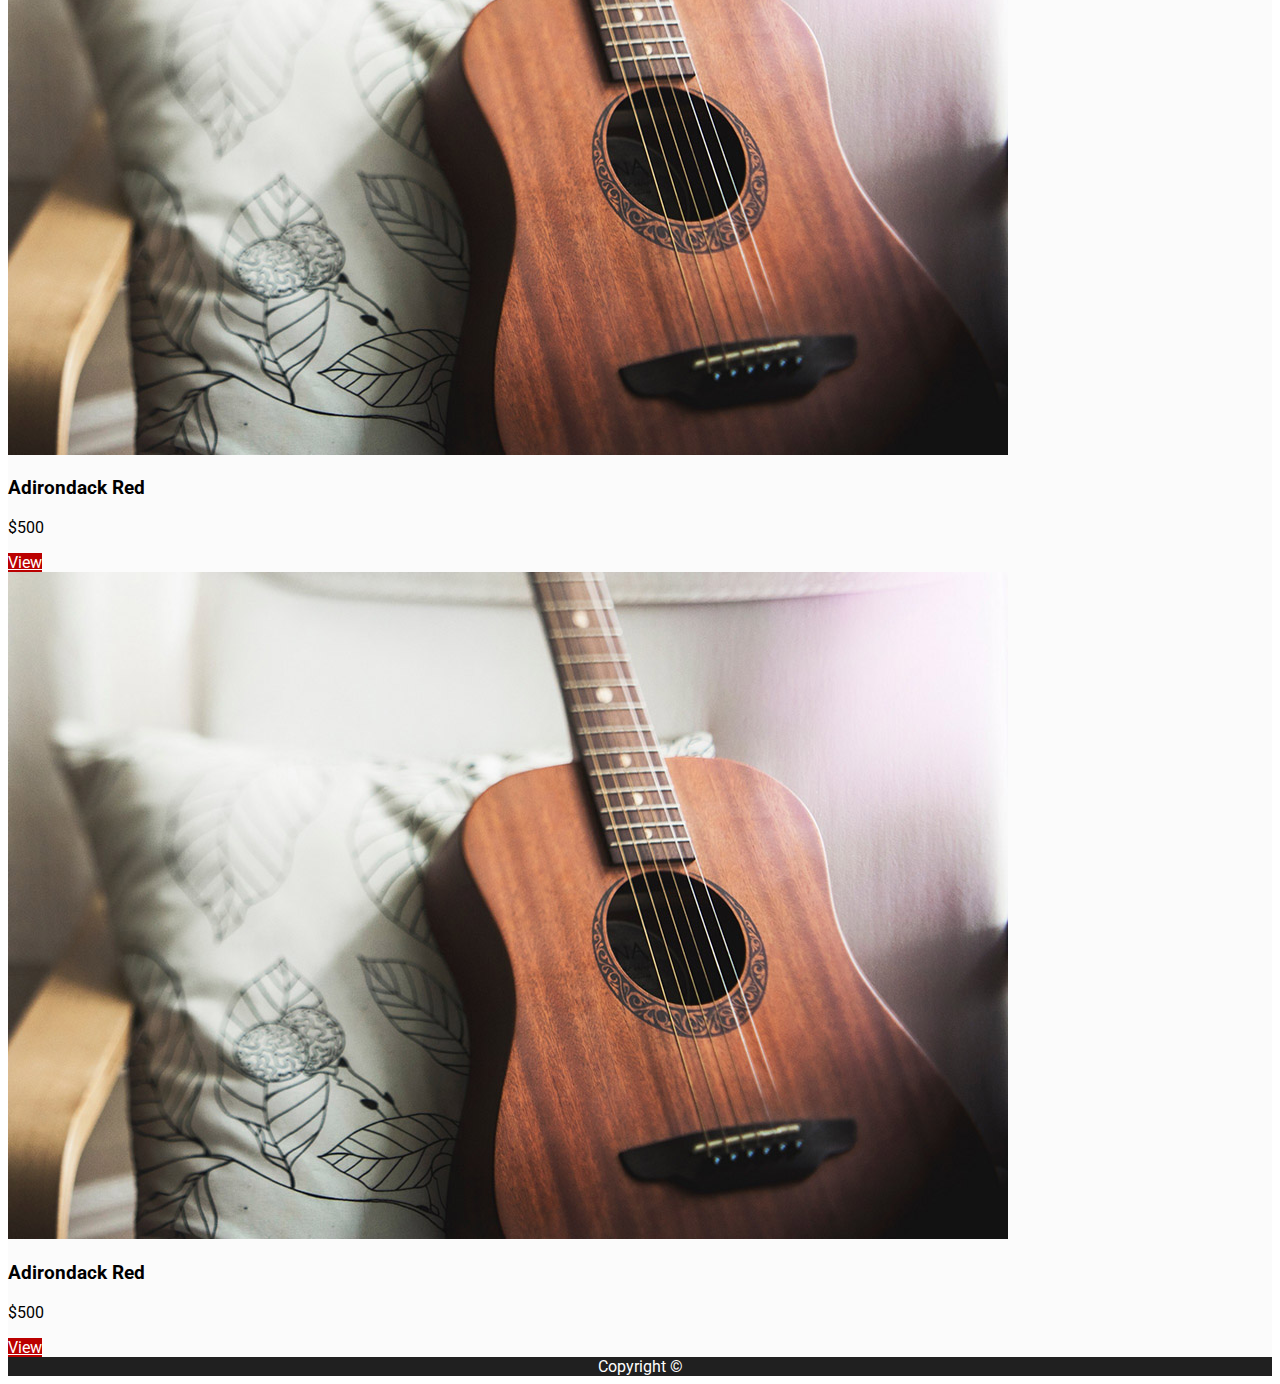
==== commit 444439fe: "Added from lesson 2.1" ====
--- a/index.html
+++ b/index.html
@@ -6,6 +6,8 @@
     <meta name="description" content="This is a page showcasing authentic guitars">
     <meta name="viewport" content="width=device-width, initial-scale=1.0">
     <link href="css/styles.css" rel="stylesheet">
+    <link rel="preconnect" href="https://fonts.gstatic.com">
+    <link href="https://fonts.googleapis.com/css2?family=Roboto&display=swap" rel="stylesheet">
 </head>
 <body>
     <header>
@@ -20,11 +22,11 @@
         
     </header>
     <main>
-        <section>
+        <section class="Welcome">
             <h1>Authentic Handmade Gutiars</h1>
             <a href="guitars.html" class="cta">View Guitars</a>
         </section>
-        <section>
+        <section class="selling-points">
             <div>
                 <h2>Our Guitars Are:</h2>
                 <ul>
@@ -35,17 +37,17 @@
                     <li>Options for all music lovers</li>
                 </ul>
             </div>
-            <img src="images/home-info.jpg" alt="Hand strumming guitar">
+            <img src="images/home-info.jpg" alt="Hand strumming guitar" class="selling-points_images" />
         </section>
         <section class="reviews">
             <h2>Reviews</h2>
             <div>
                 <p>"Lorem ipsum dolor sit amet consectetur, adipisicing elit. Ratione saepe sequi libero nihil soluta incidunt in." - Bob Willis.</p>
-                <img src="images/review-bio.jpg" alt="Profile picture of Bob Willis"/>
+                <img src="images/review-bio.jpg" alt="Profile picture of Bob Willis" class="review-images"/>
             </div>
             <div>
                 <p>"Lorem ipsum dolor sit amet consectetur adipisicing elit. A id minus totam, harum maxime ducimus non quasi perferendis possimus, deleniti assumenda fugiat quisquam dolores iste cumque. Aut minima maiores ducimus." - Sally Oldfield.</p>
-                <img src="images/review-bio2.jpg" alt="Profile picture of Sally Oldfield"/>
+                <img src="images/review-bio2.jpg" alt="Profile picture of Sally Oldfield" class="review-images"/>
             </div>
         </section>
         <section class="featured">
--- a/css/styles.css
+++ b/css/styles.css
@@ -48,3 +48,21 @@
 footer {
   text-align: center;
 }
+
+/* Home Page */
+.Welcome {
+  background-image: url("../images/home-header.jpg");
+  background-size: cover;
+  background-repeat: no-repeat;
+  background-position-x: right;
+  background-position-y: bottom;
+  min-height: 70vh;
+}
+
+.selling-points_images {
+  border-radius: 100px;
+}
+
+.review-images {
+  border-radius: 50%;
+}
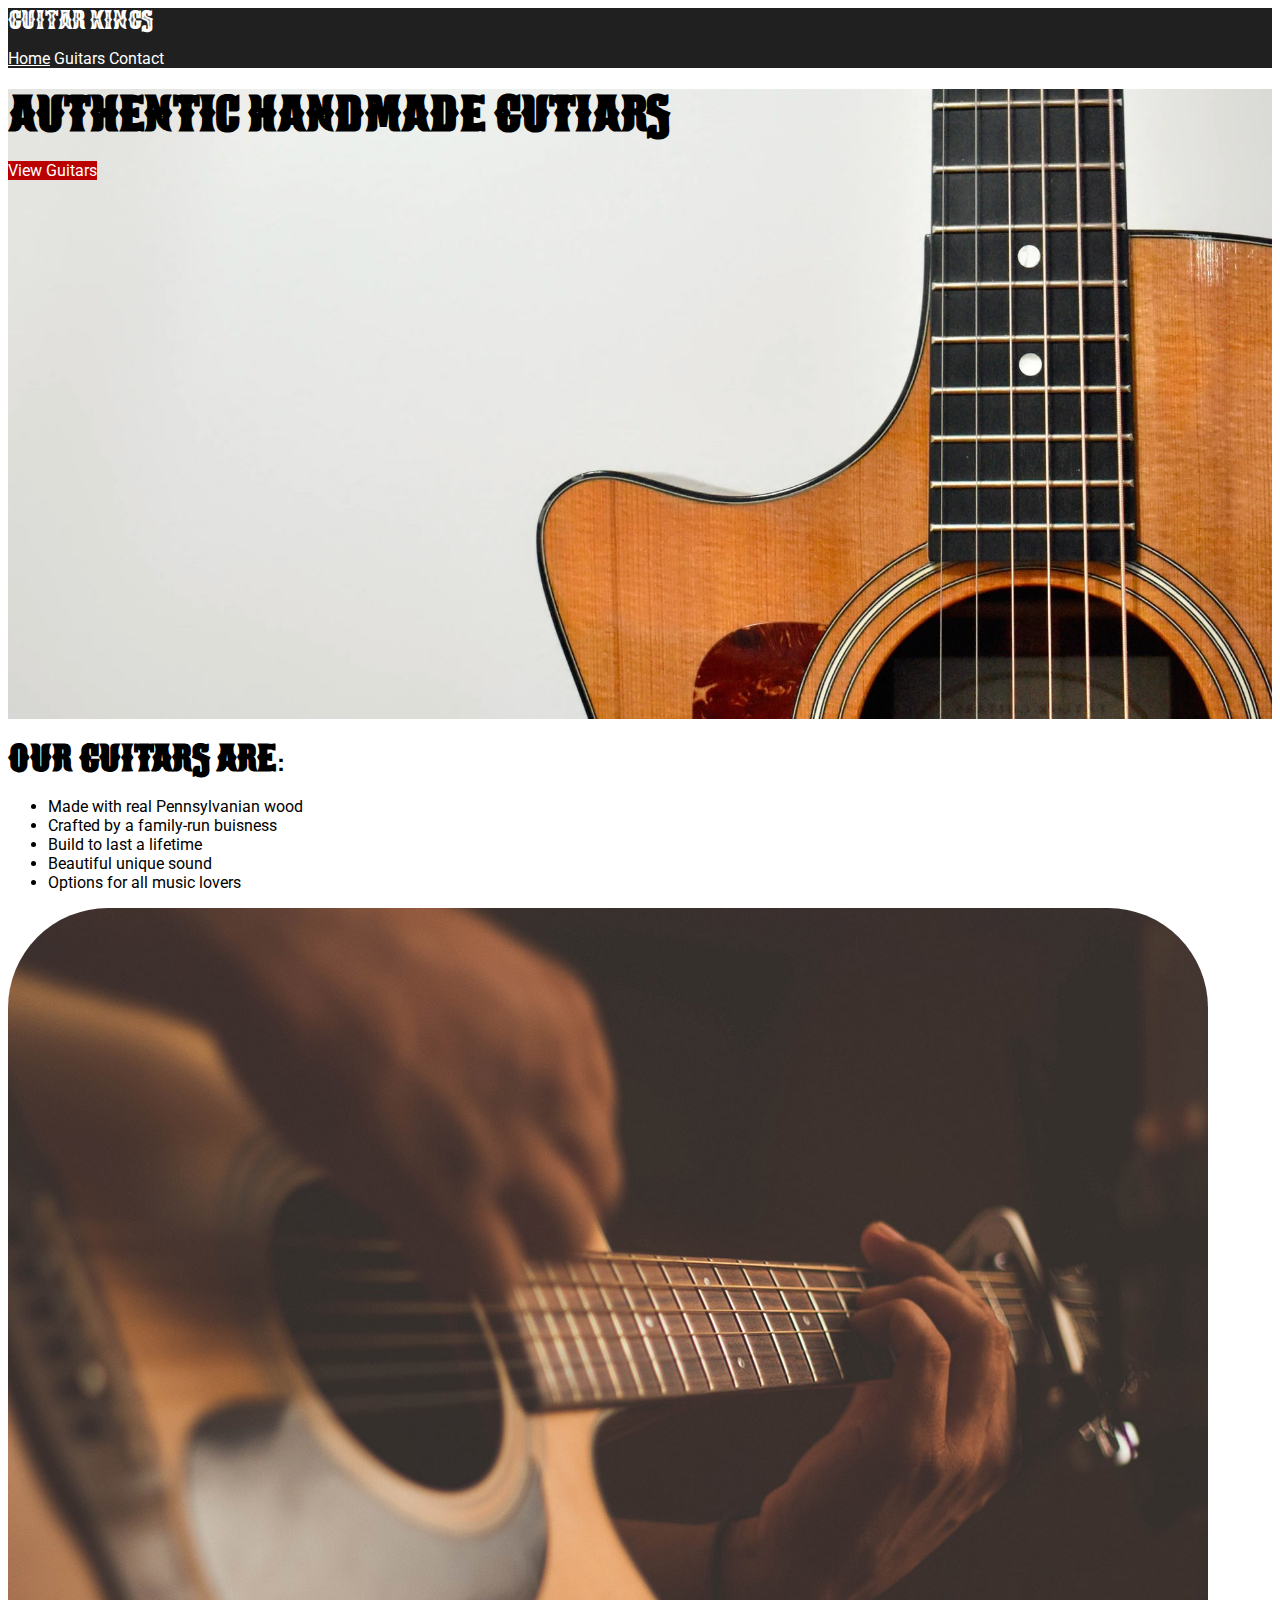
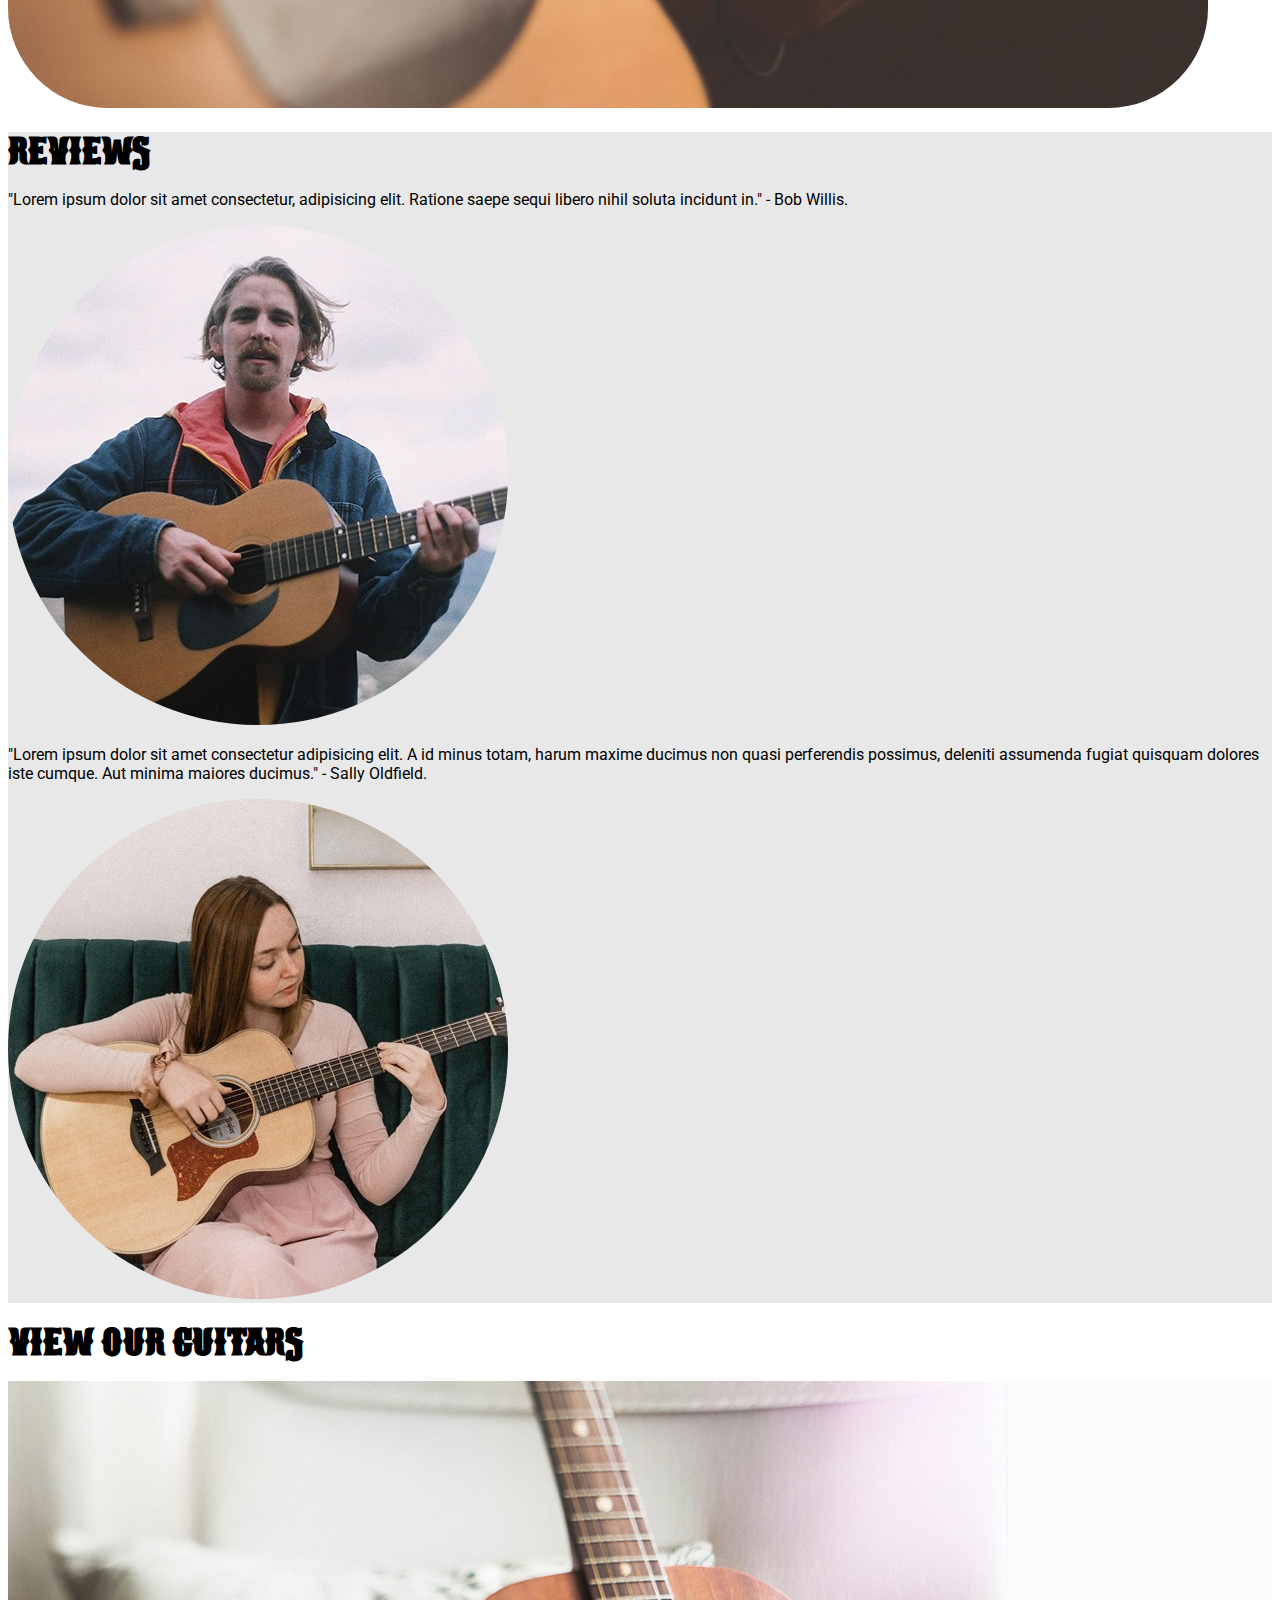
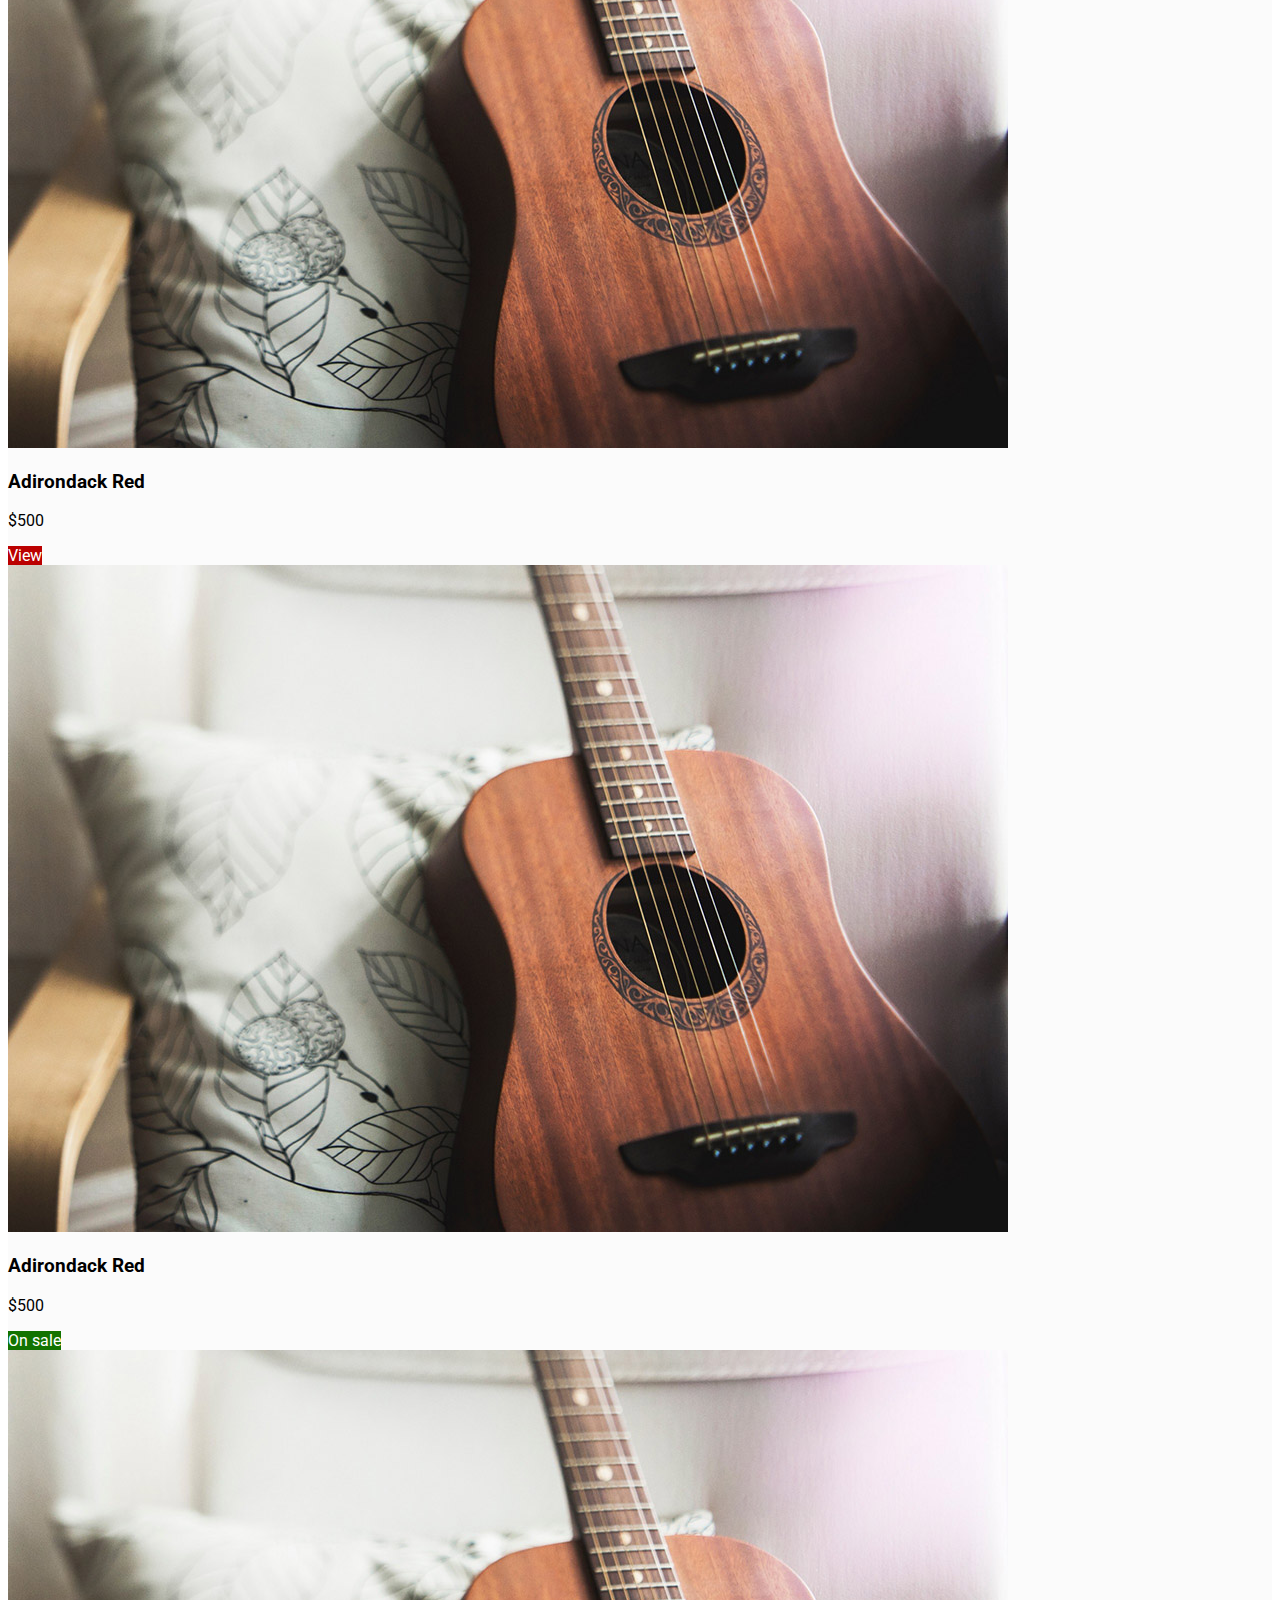
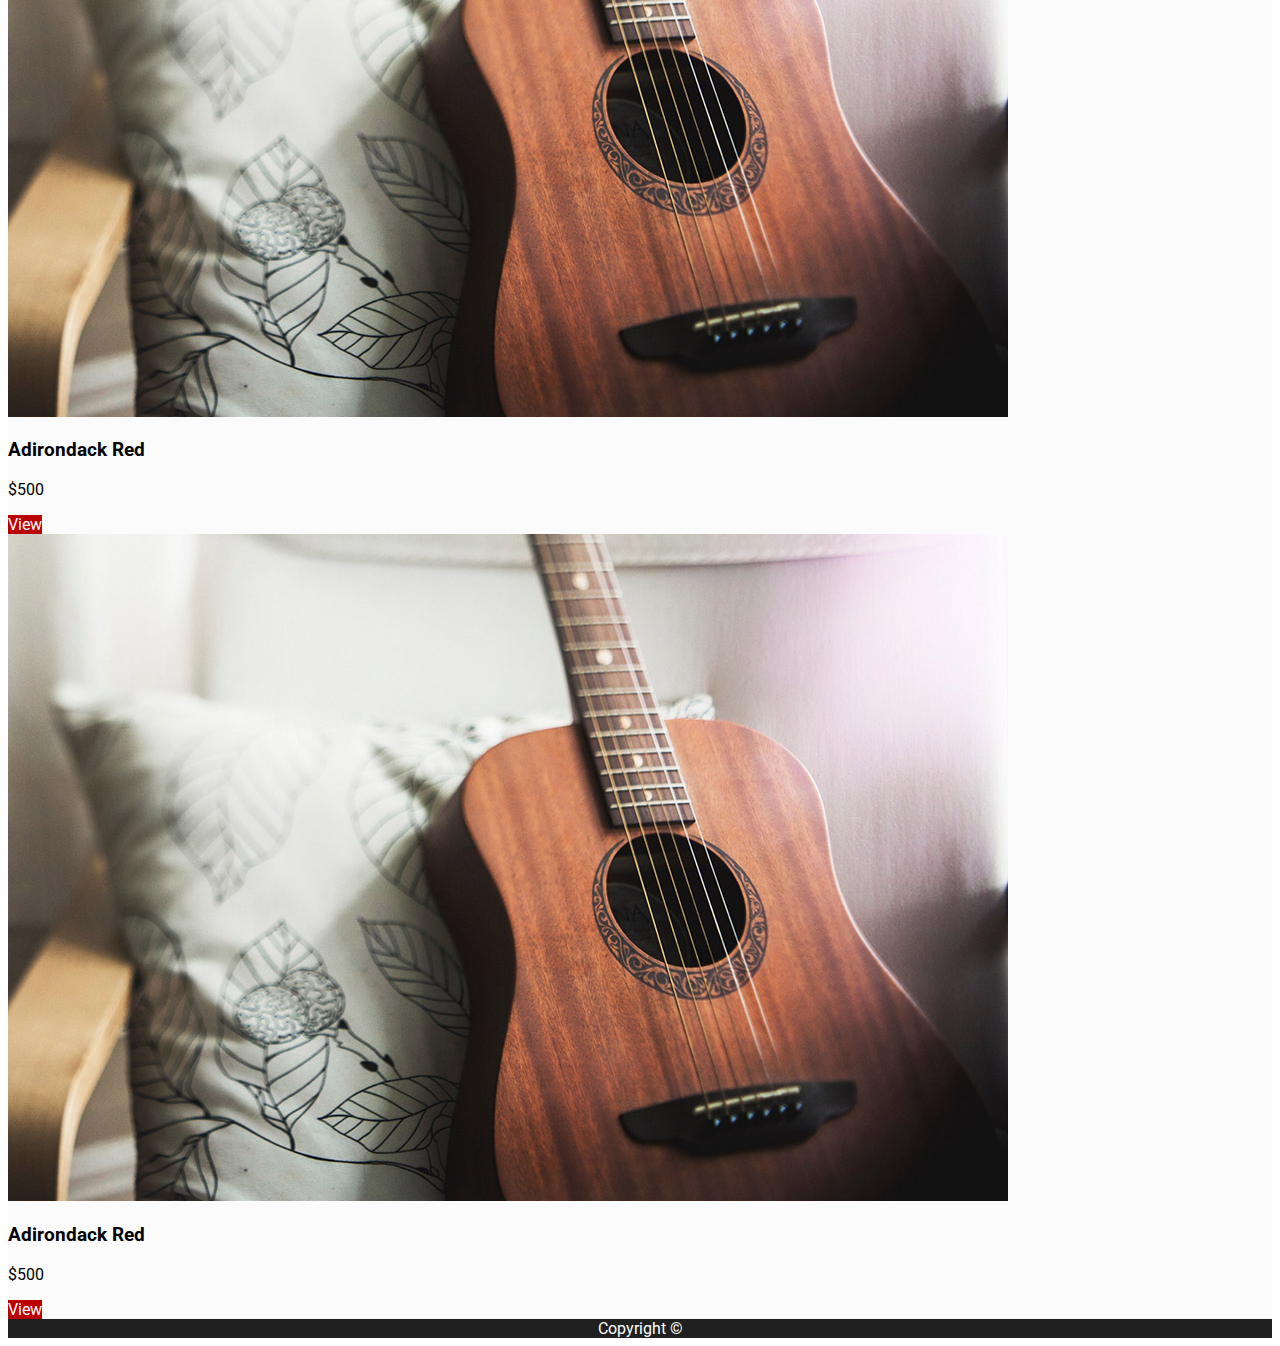
==== commit 3ed3a030: "html & css added form lesson 2.3" ====
--- a/index.html
+++ b/index.html
@@ -14,7 +14,7 @@
         <a href="index.html" class="logo">Guitar Kings</a>
         <nav>
             <ul>
-                <li><a href="index.html">Home</a></li>
+                <li><a href="index.html" class="active">Home</a></li>
                 <li><a href="guitars.html">Guitars</a></li>
                 <li><a href="contact.html">Contact</a></li>
             </ul>
--- a/css/styles.css
+++ b/css/styles.css
@@ -18,10 +18,23 @@
   font-family: "Roboto", Verdana, Geneva, Tahoma, sans-serif;
 }
 
+nav ul {
+  padding: 0px;
+}
+
+nav li {
+  display: inline-block;
+}
+
 header,
 footer {
   background-color: #202020;
   color: #fff;
+}
+
+/* Links */
+a {
+  text-decoration: none;
 }
 
 header a {
@@ -31,6 +44,10 @@
 .cta {
   background-color: #bb0000;
   color: #ffffff;
+}
+
+.active {
+  text-decoration: underline;
 }
 
 .reviews {
@@ -66,3 +83,11 @@
 .review-images {
   border-radius: 50%;
 }
+
+/* Contact page */
+input,
+select,
+textarea {
+  border: 1px solid #c4c4c4;
+  border-radius: 5px;
+}
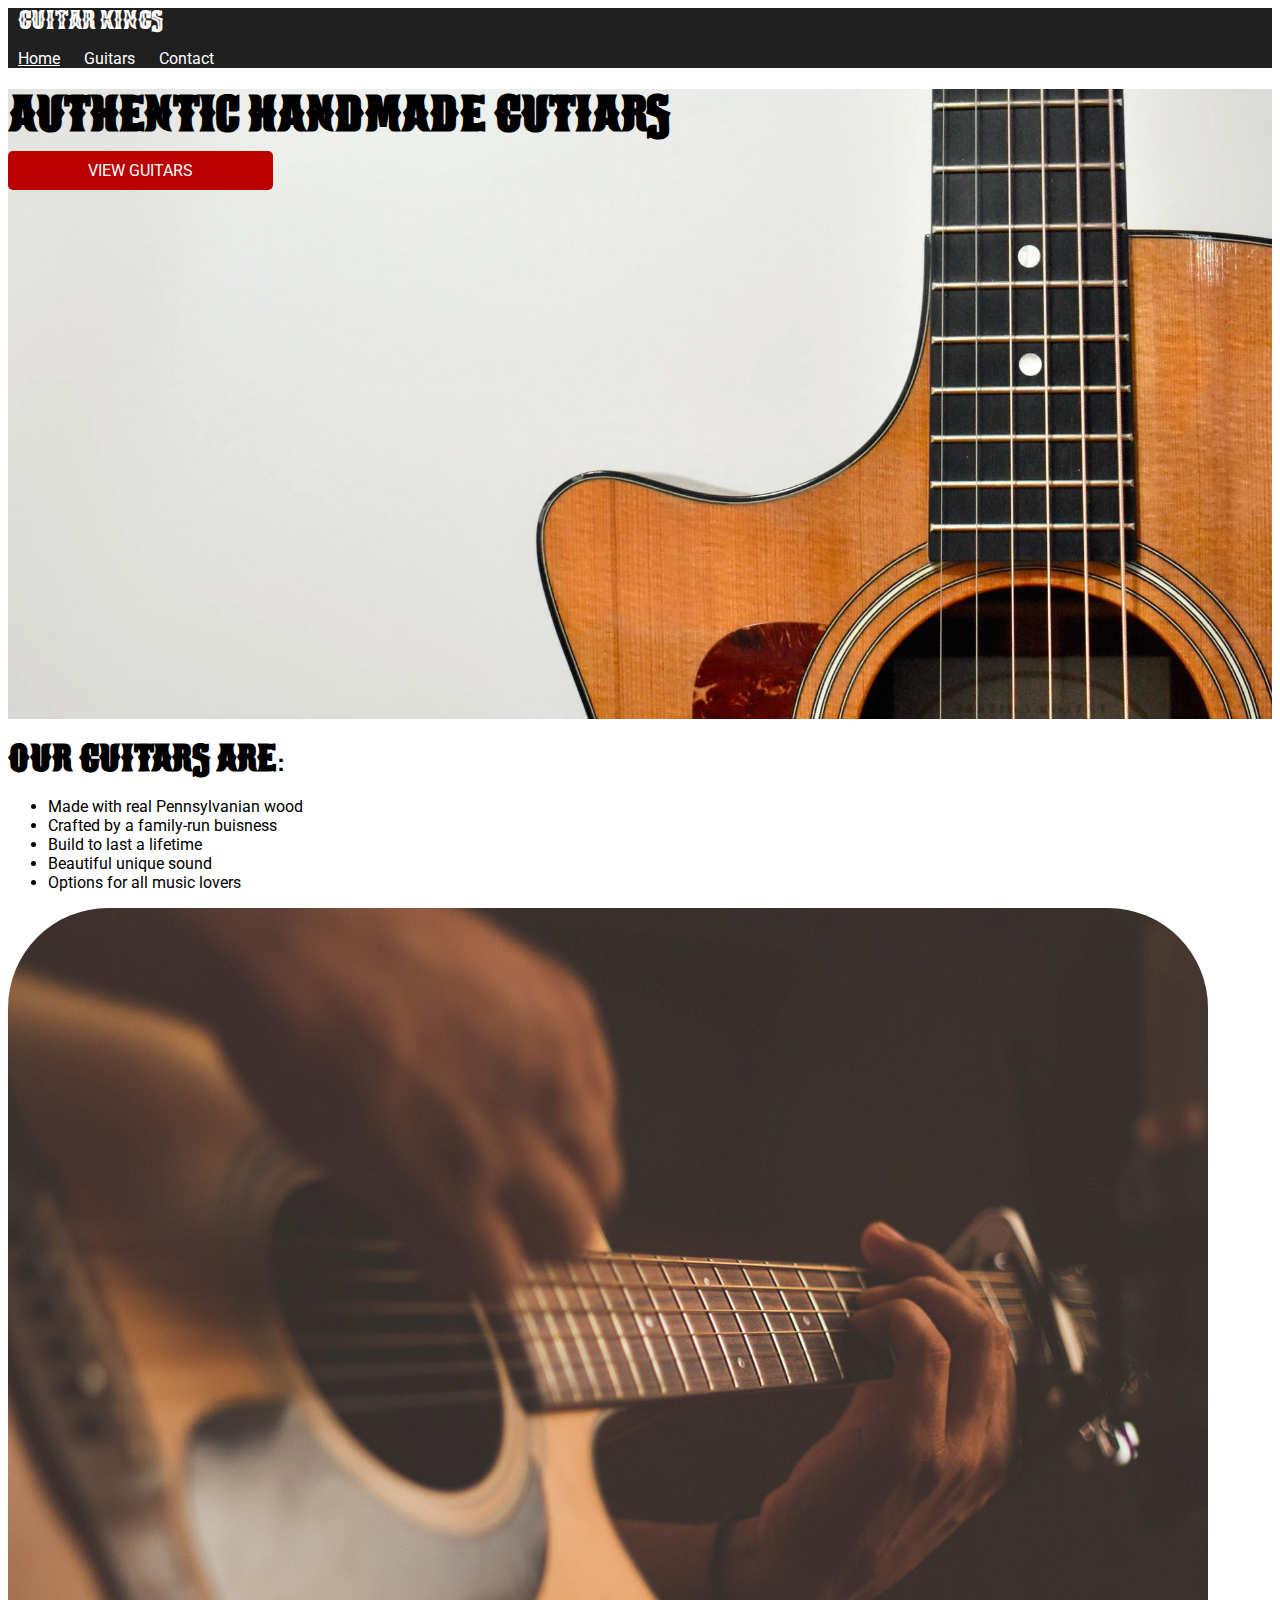
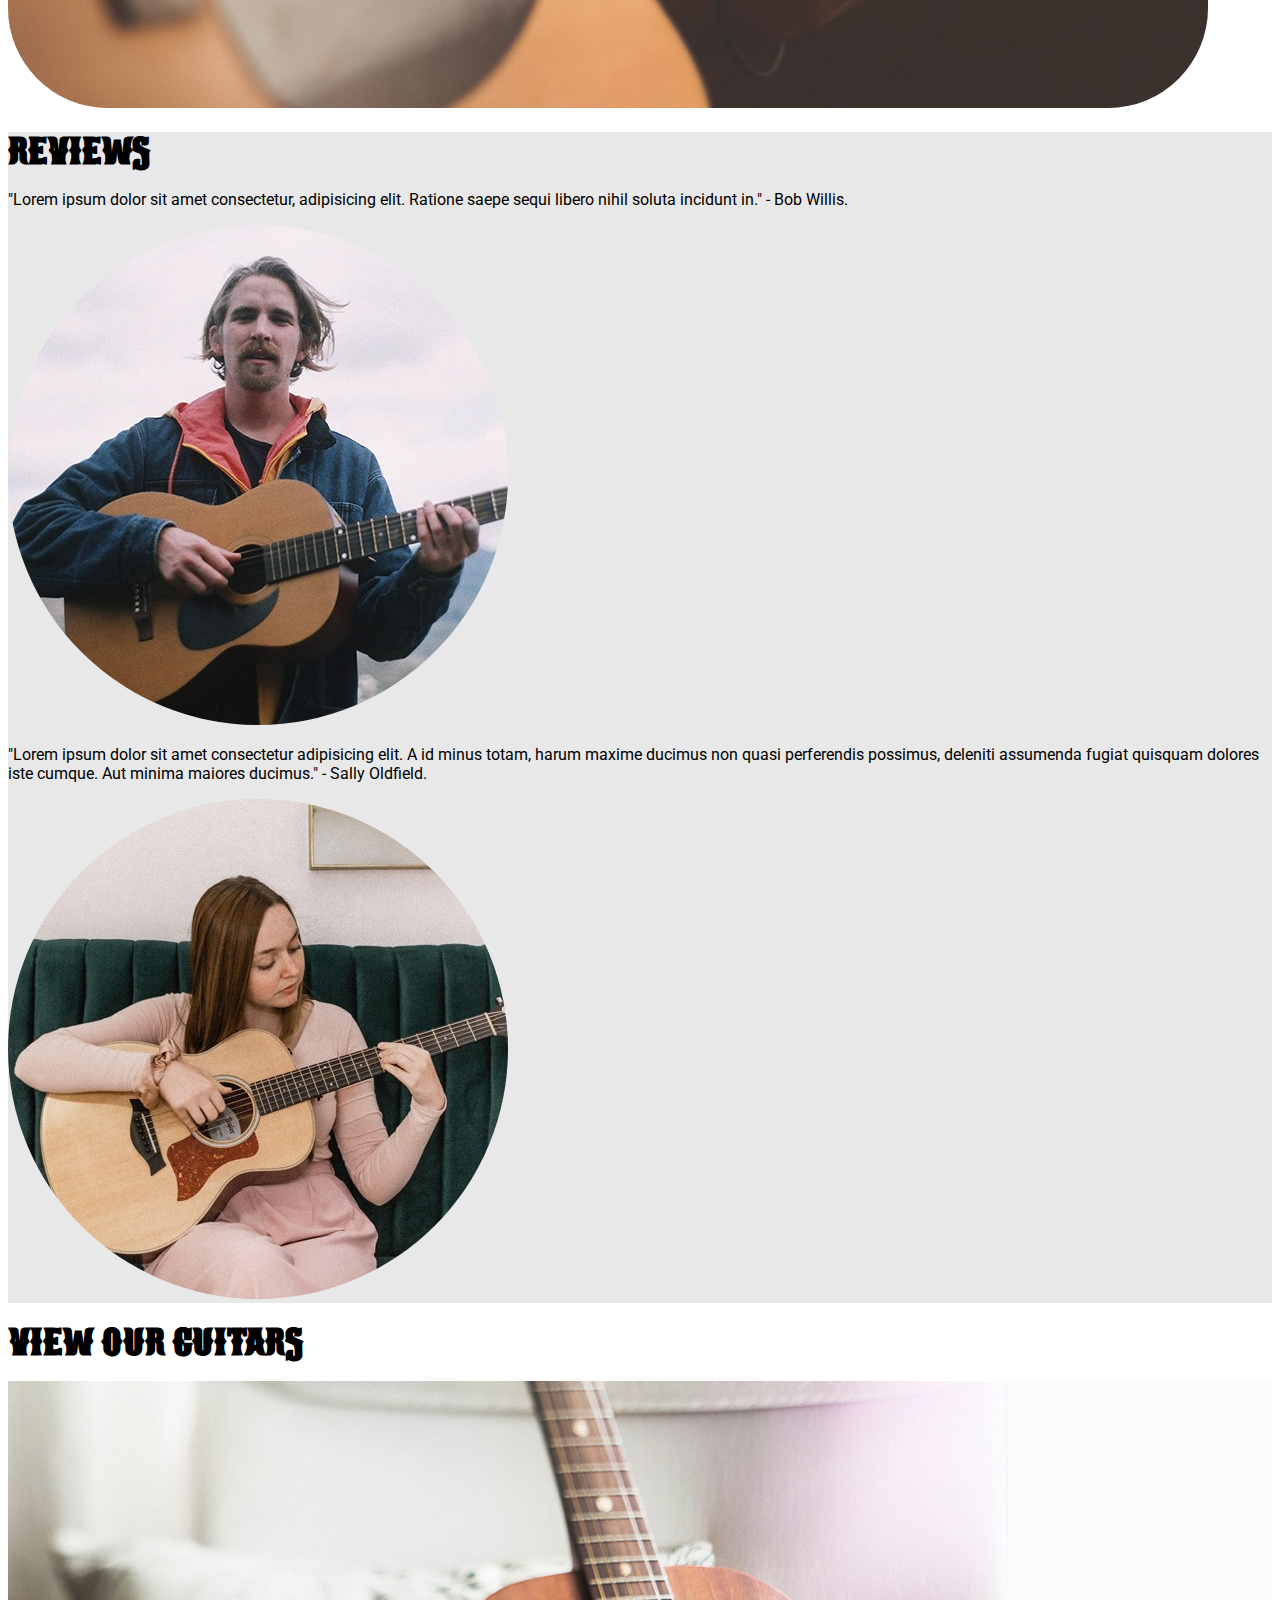
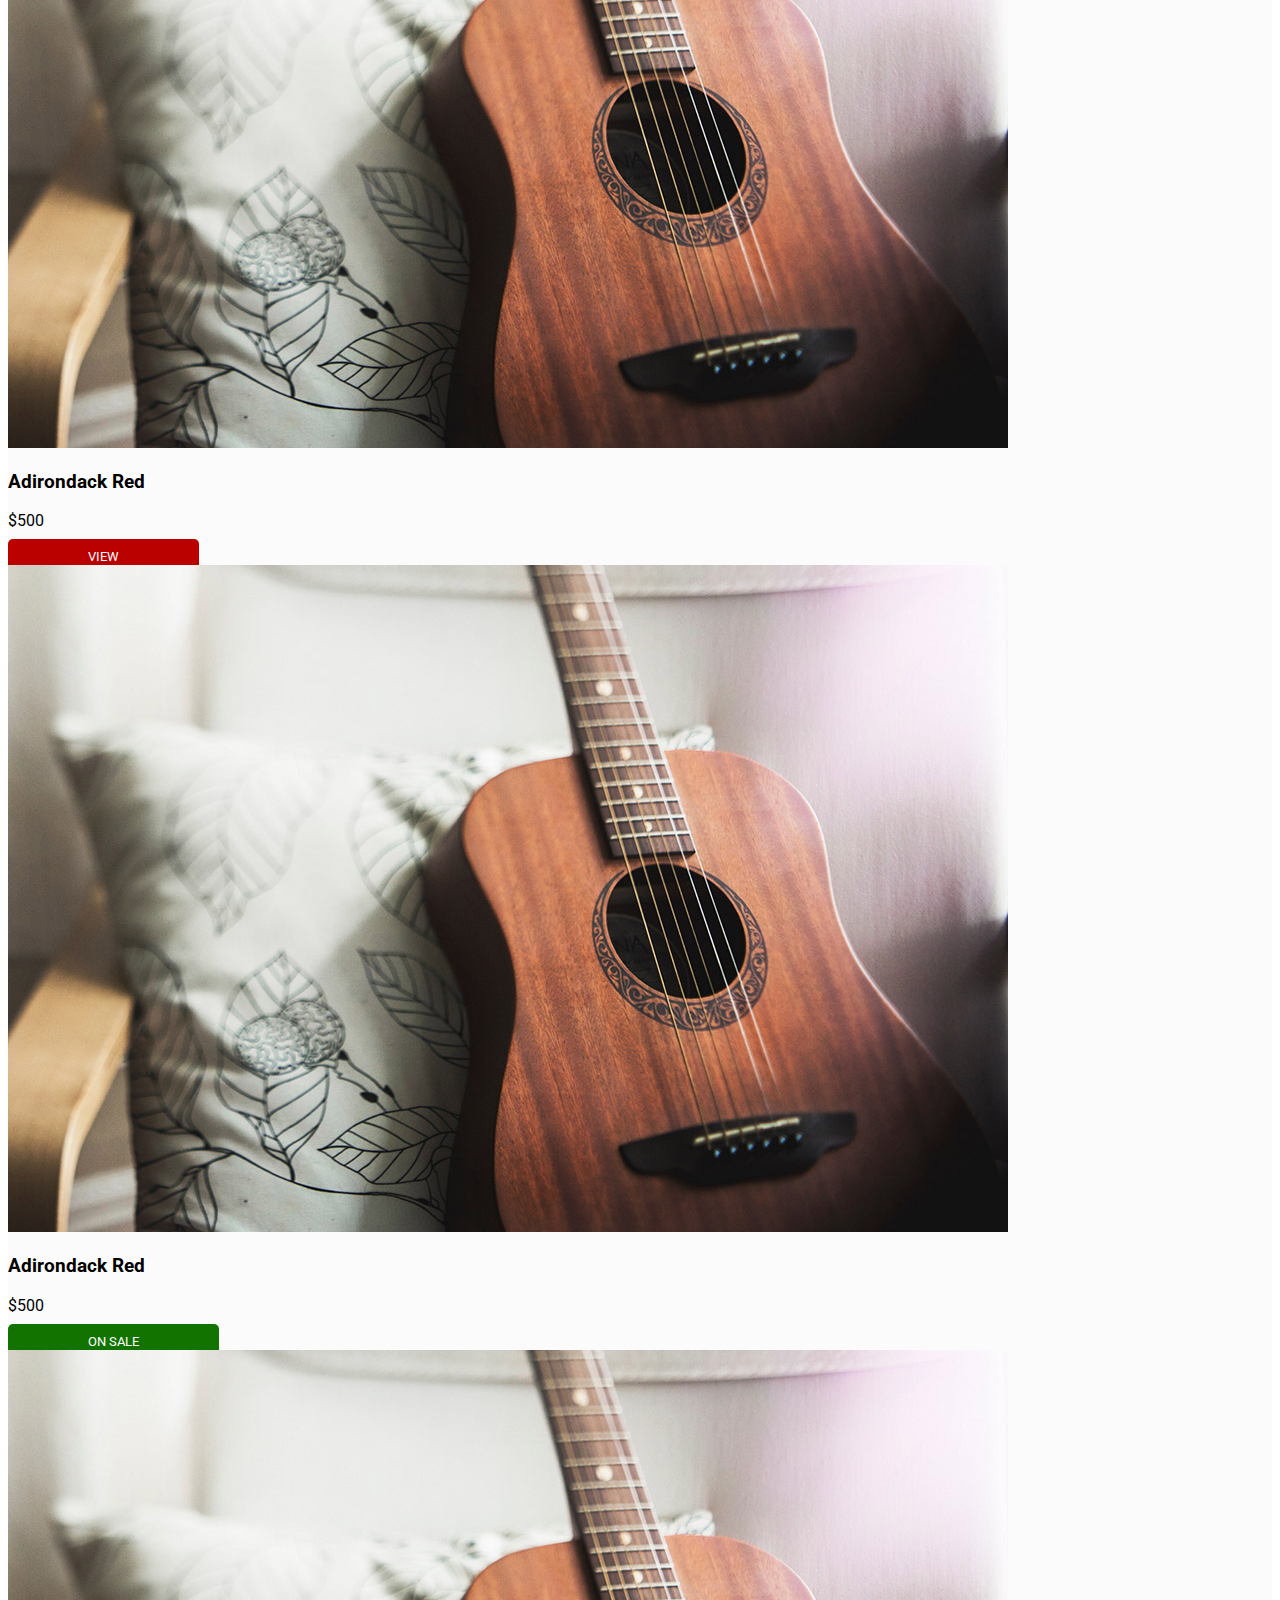
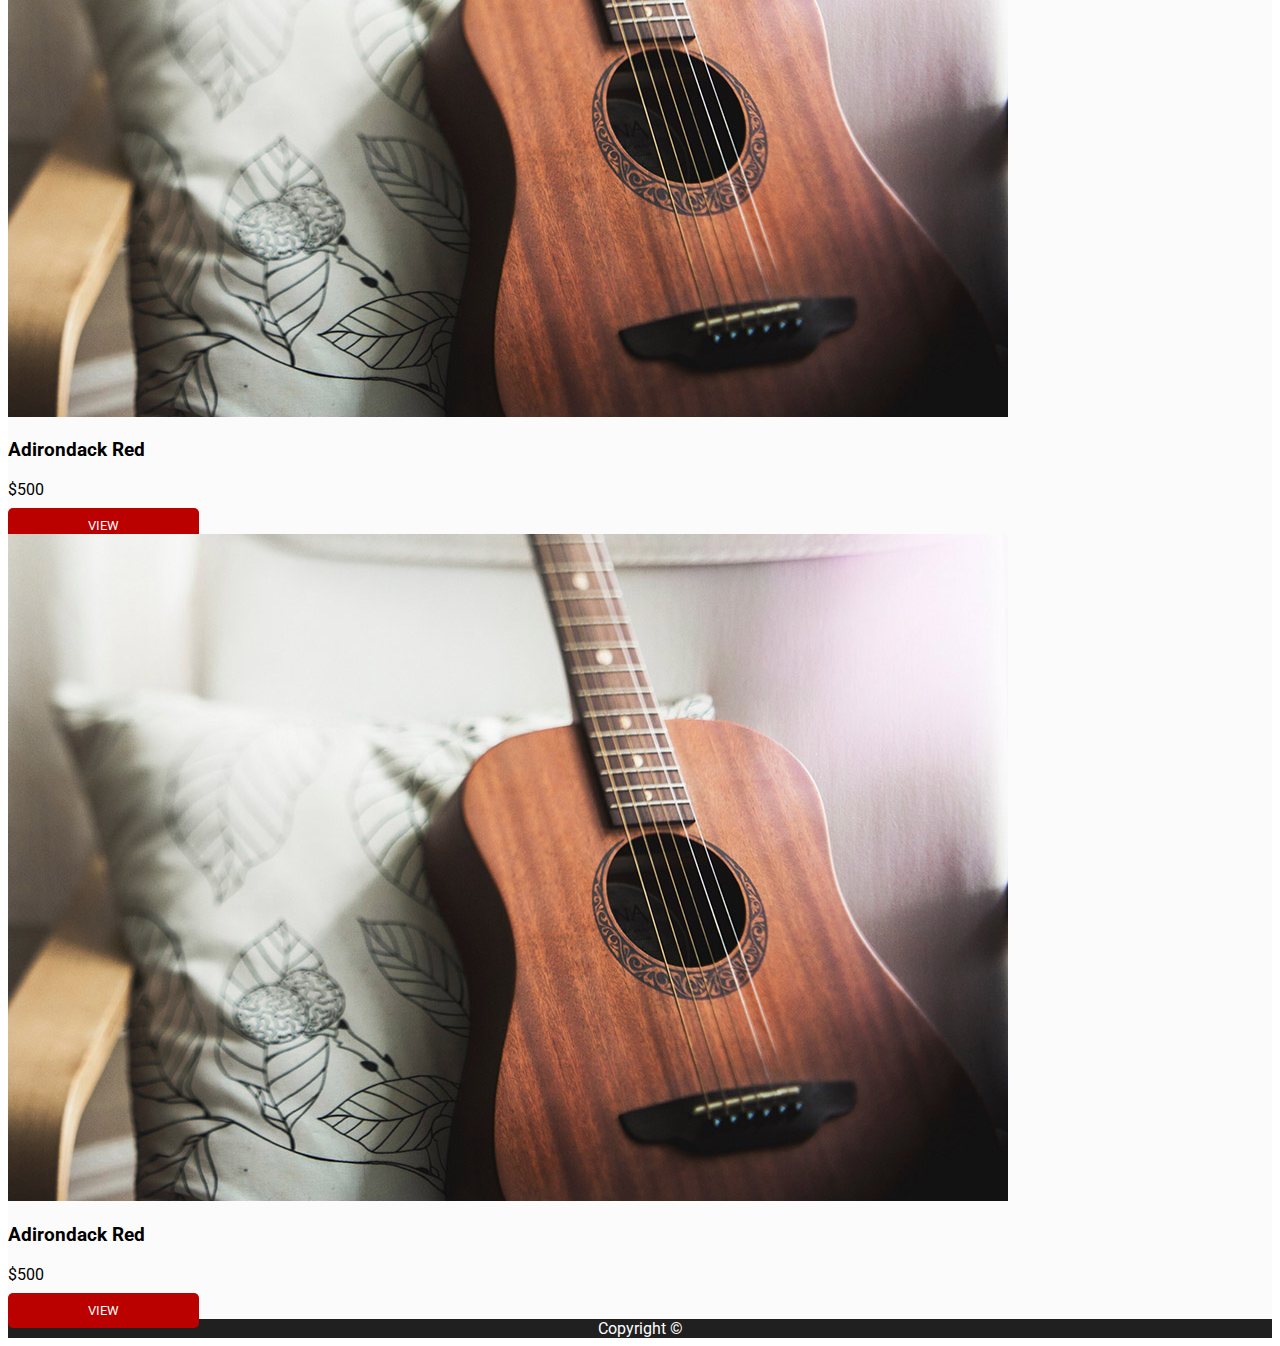
==== commit d8ec13de: "html & css added from less 2.4" ====
--- a/index.html
+++ b/index.html
@@ -52,29 +52,29 @@
         </section>
         <section class="featured">
             <h2>View Our Guitars</h2>
-            <div class="featured--products">
+            <div class="featured__products">
                 <img src="images/product.jpg" alt="Adriondack Red" />
                 <h3>Adirondack Red</h3>
                 <p>$500</p>
-                <a href="products/adirondack-red.html" class="cta">View</a>
+                <a href="products/adirondack-red.html" class="cta cta-small">View</a>
             </div>
-            <div class="featured--products">
+            <div class="featured__products">
                 <img src="images/product.jpg" alt="Adriondack Red" />
                 <h3>Adirondack Red</h3>
                 <p>$500</p>
-                <a href="products/adirondack-red.html" class="cta cta-sale">On sale</a>
+                <a href="products/adirondack-red.html" class="cta cta-sale cta-small">On sale</a>
             </div>
-            <div class="featured--products">
+            <div class="featured__products">
                 <img src="images/product.jpg" alt="Adriondack Red" />
                 <h3>Adirondack Red</h3>
                 <p>$500</p>
-                <a href="products/adirondack-red.html" class="cta">View</a>
+                <a href="products/adirondack-red.html" class="cta cta-small">View</a>
             </div>
-            <div class="featured--products">
+            <div class="featured__products">
                 <img src="images/product.jpg" alt="Adriondack Red" />
                 <h3>Adirondack Red</h3>
                 <p>$500</p>
-                <a href="products/adirondack-red.html" class="cta">View</a>
+                <a href="products/adirondack-red.html" class="cta cta-small">View</a>
             </div>
         </section>
     </main>
--- a/css/styles.css
+++ b/css/styles.css
@@ -39,13 +39,22 @@
 
 header a {
   color: #ffffff;
+  padding: 10px;
 }
 
 .cta {
   background-color: #bb0000;
   color: #ffffff;
+  font-size: 1em;
+  text-transform: uppercase;
+  padding: 10px 80px;
+  border-radius: 5px;
 }
 
+.cta-small {
+  padding: 8xp 30px;
+  font-size: 0.8em;
+}
 .active {
   text-decoration: underline;
 }
@@ -54,7 +63,7 @@
   background-color: #e8e8e8;
 }
 
-.featured--products {
+.featured__products {
   background-color: #fbfbfb;
 }
 
